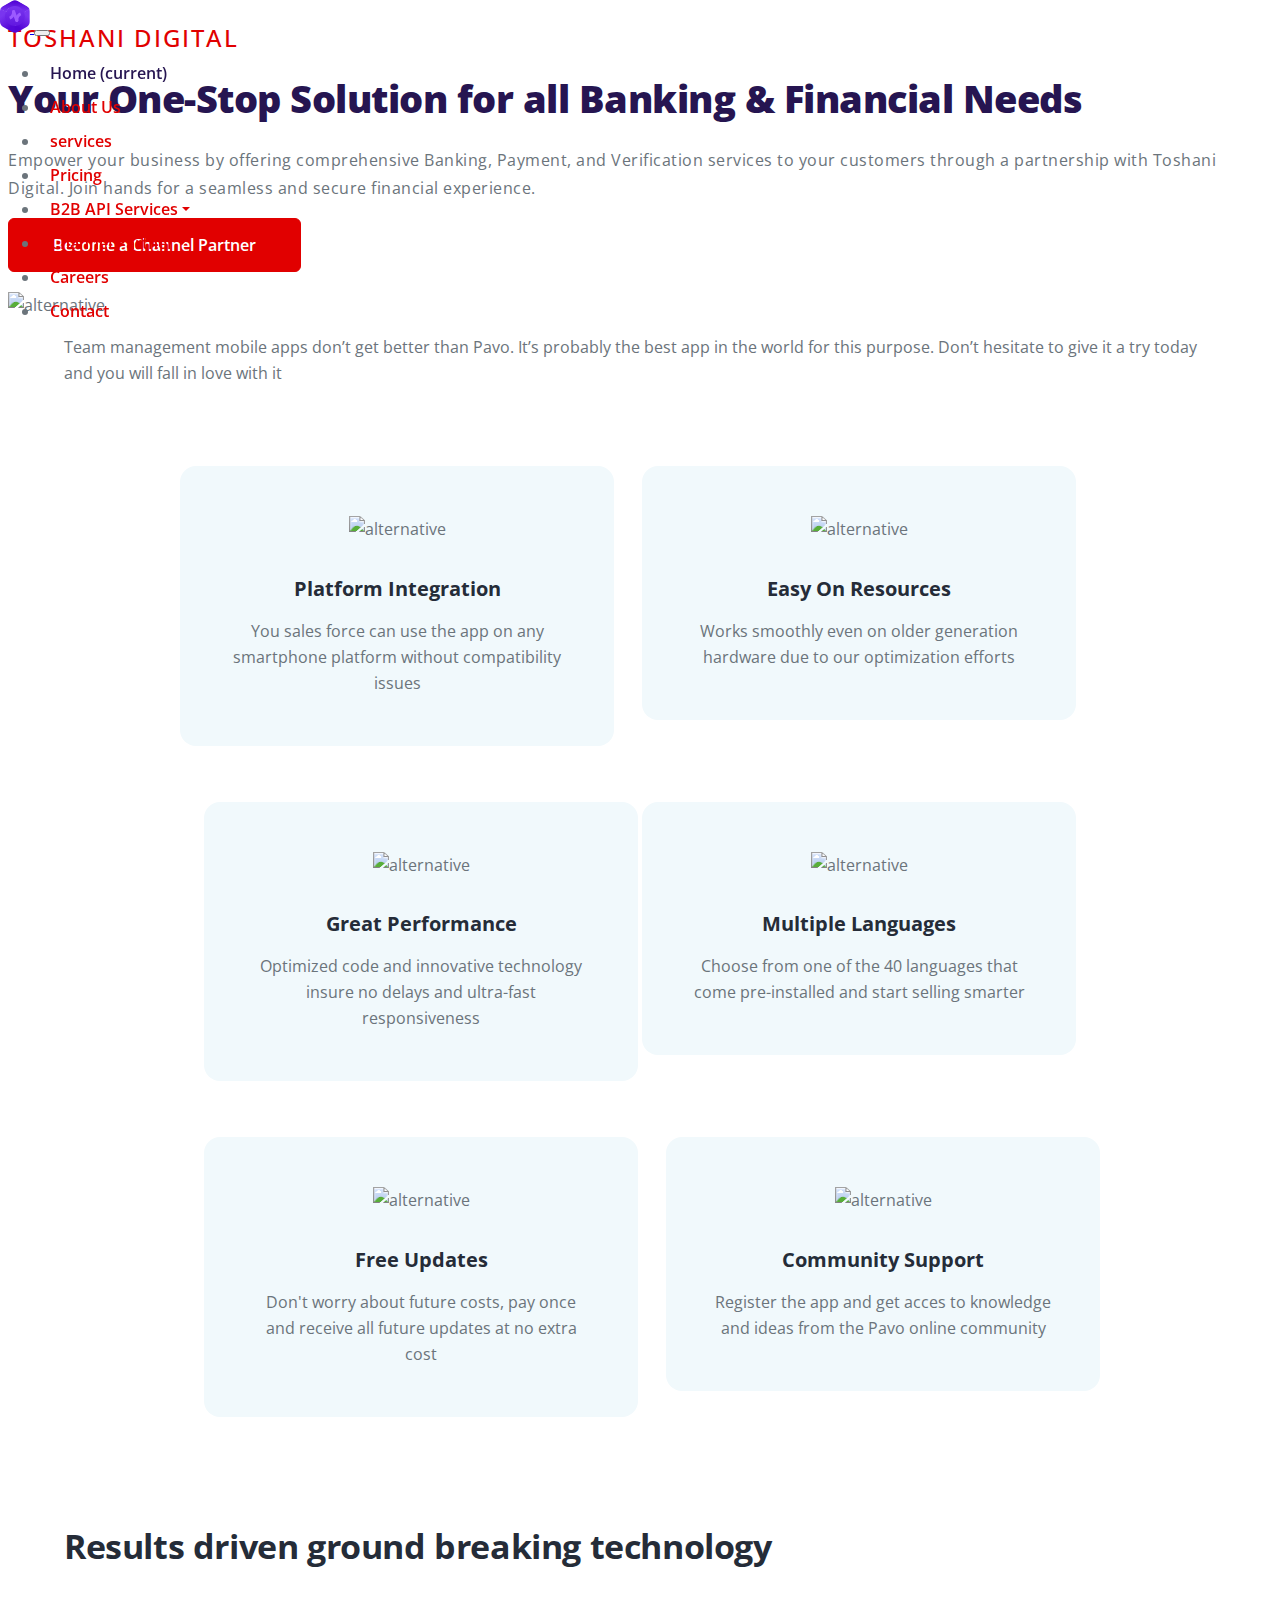
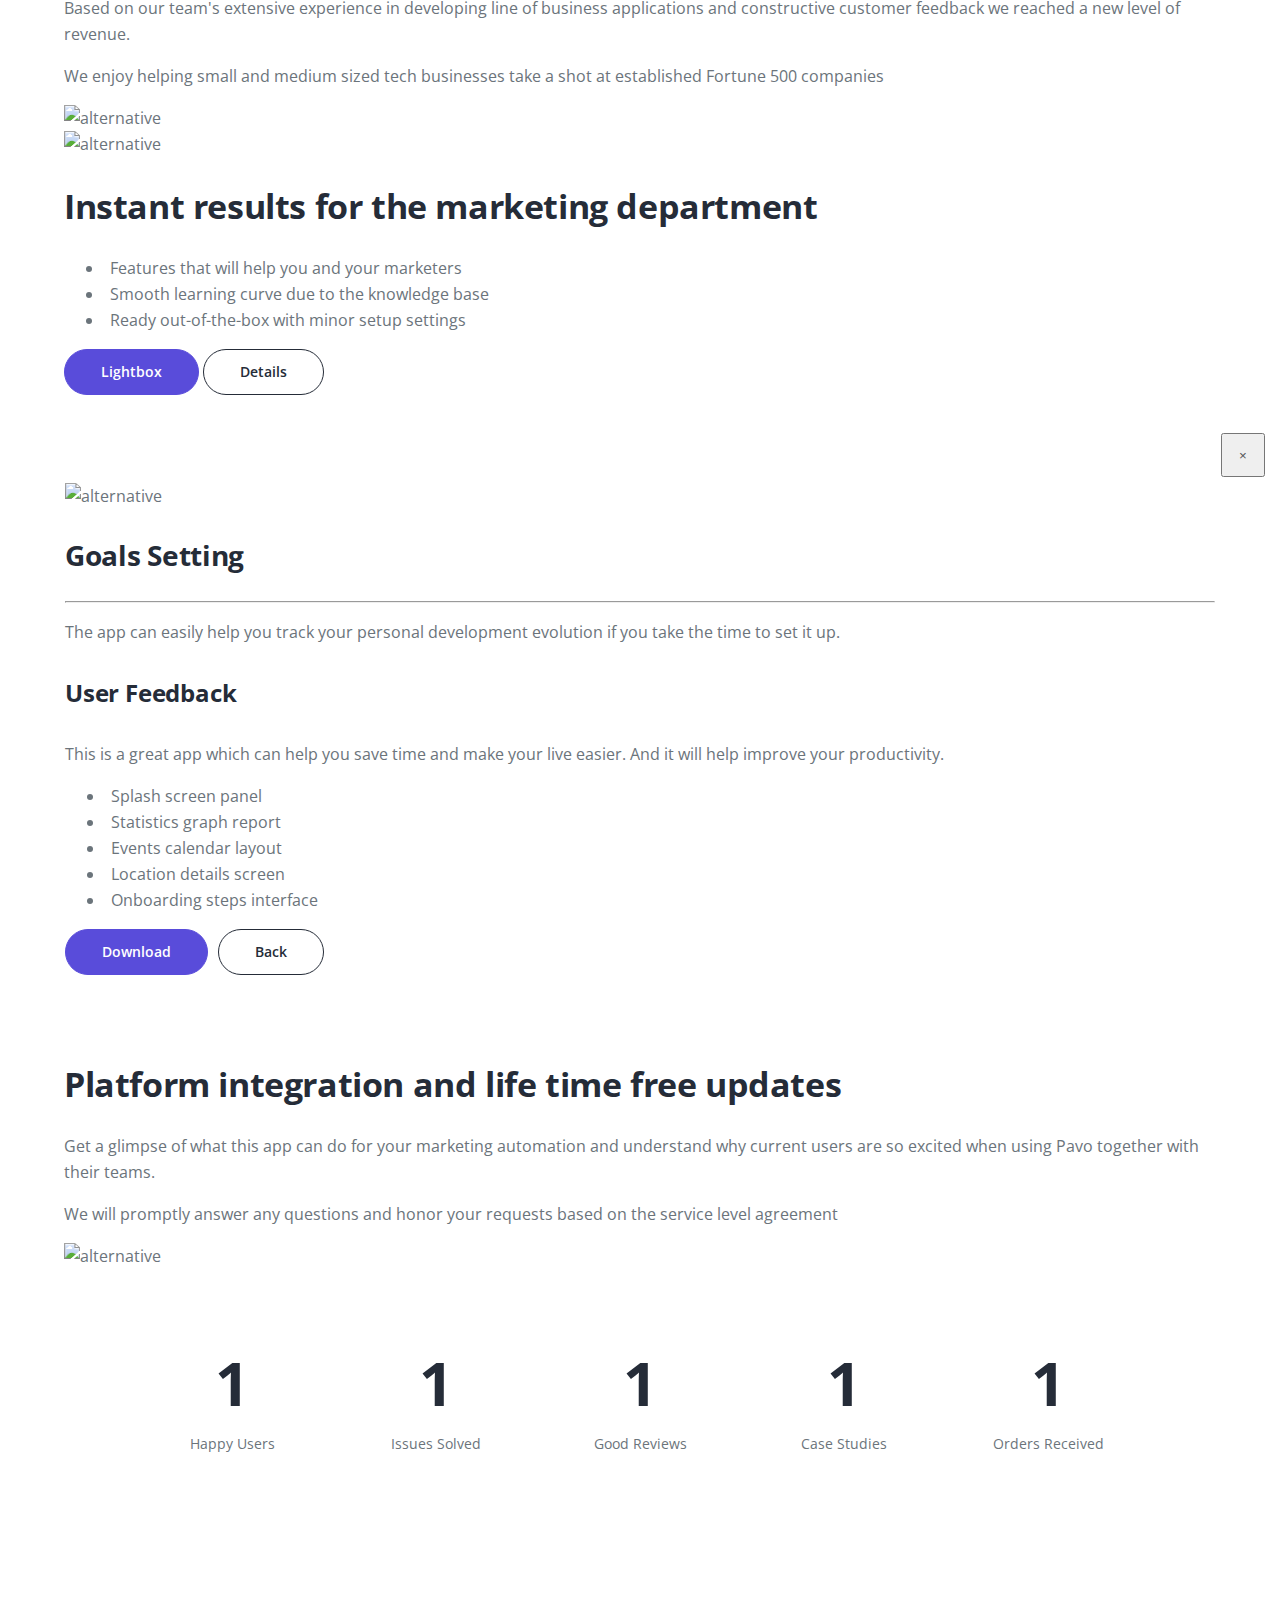
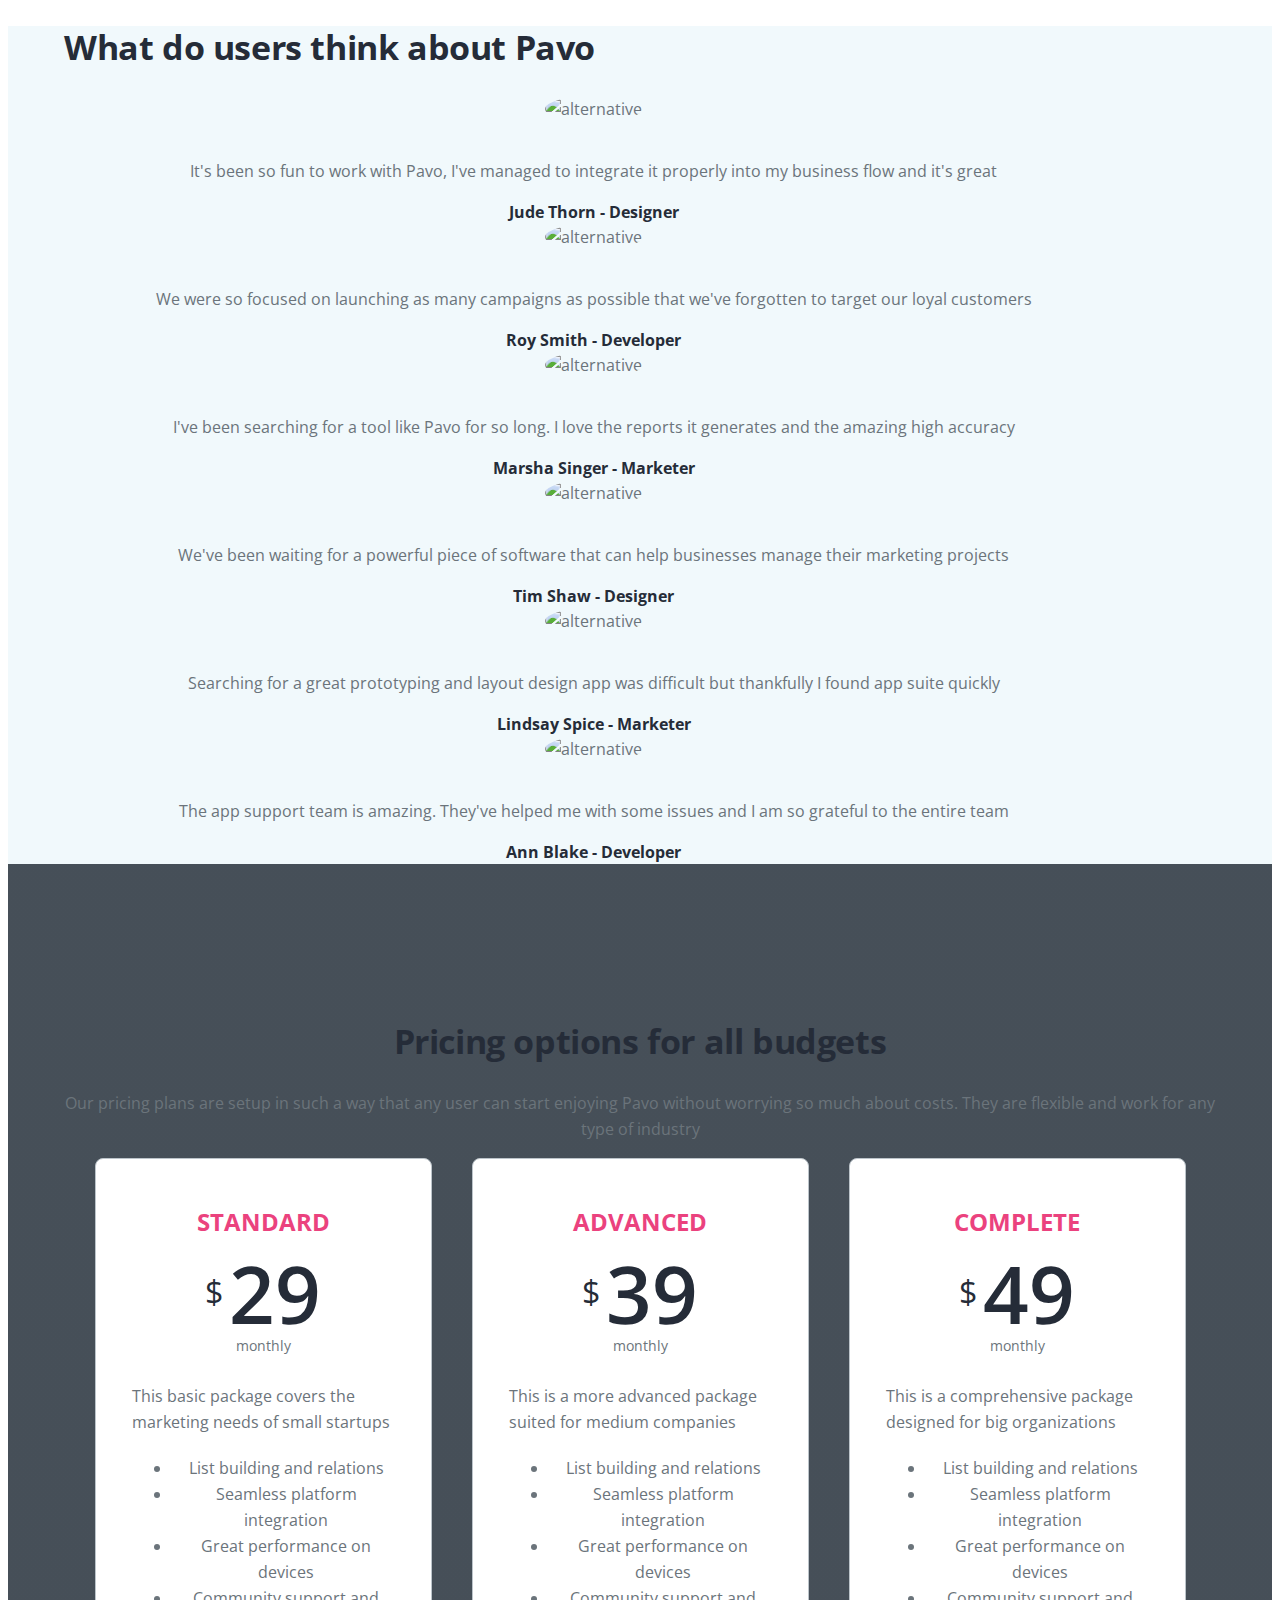
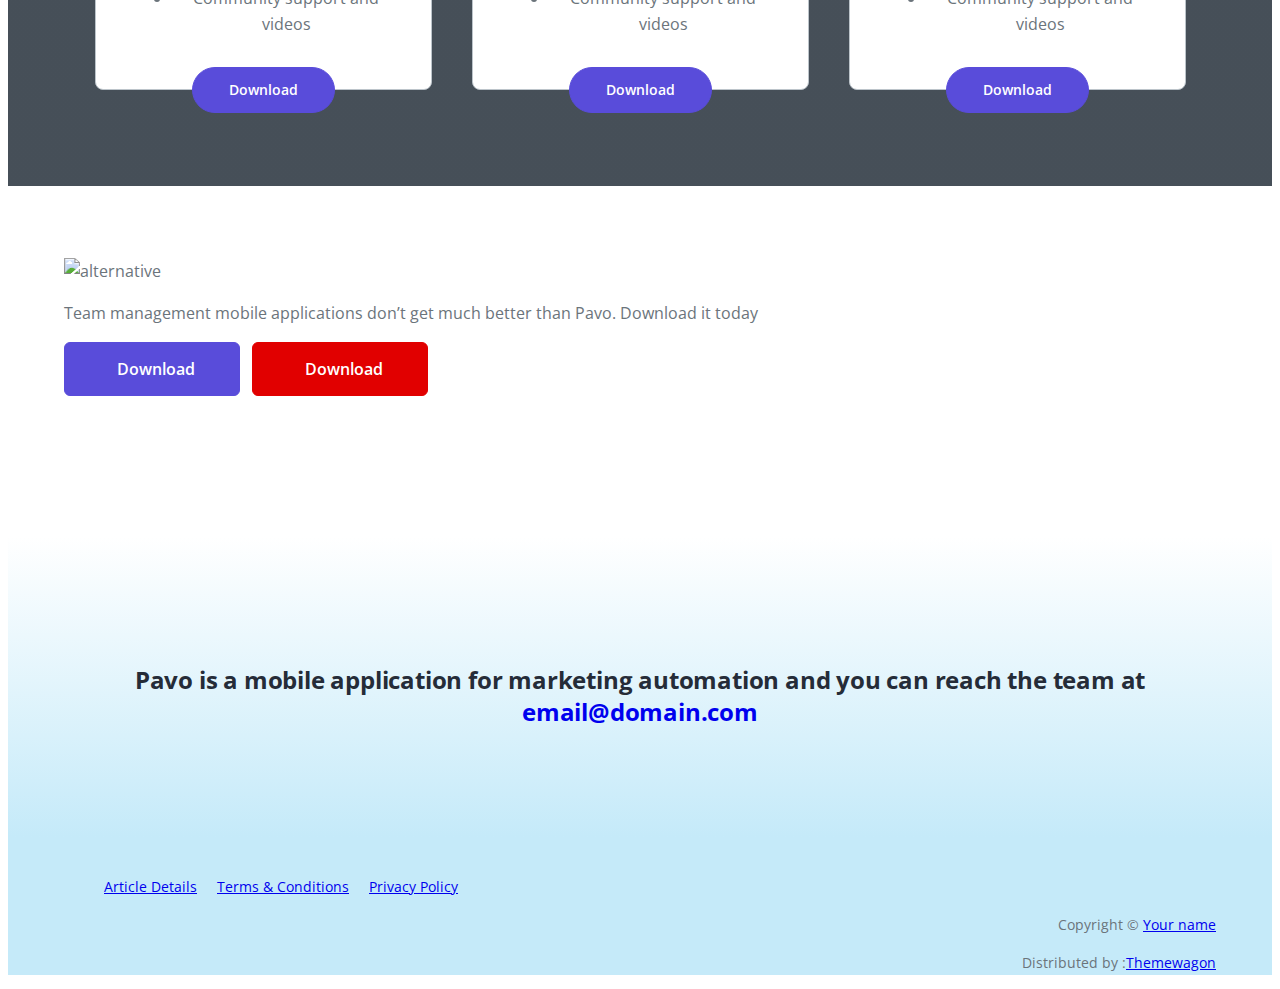
==== apply-for-toshani-channel-partner/index.html @ 60599a29 "fix : fix the header" ====
<!DOCTYPE html>
<html lang="en">
    <head>
        <meta charset="utf-8" />
        <meta name="viewport" content="width=device-width, initial-scale=1, shrink-to-fit=no" />
        <!-- SEO Meta Tags -->
        <meta name="description" content="Pavo is a mobile app Tailwind CSS HTML template created to help you present benefits, features and information about mobile apps in order to convince visitors to download them" />
        <meta name="author" content="Your name" />
        <!-- OG Meta Tags to improve the way the post looks when you share the page on Facebook, Twitter, LinkedIn -->
        <meta property="og:site_name" content="" /> <!-- website name -->
        <meta property="og:site" content="" /> <!-- website link -->
        <meta property="og:title" content="" /> <!-- title shown in the actual shared post -->
        <meta property="og:description" content="" /> <!-- description shown in the actual shared post -->
        <meta property="og:image" content="" /> <!-- image link, make sure it's jpg -->
        <meta property="og:url" content="" /> <!-- where do you want your post to link to -->
        <meta name="twitter:card" content="summary_large_image" /> <!-- to have large image post format in Twitter -->

        <!-- Webpage Title -->
        <title>Pavo Webpage Title</title>

        <!-- Styles -->
        <link rel="preconnect" href="https://fonts.gstatic.com" />
        <link href="https://fonts.googleapis.com/css2?family=Open+Sans:ital,wght@0,400;0,600;0,700;1,400&display=swap" rel="stylesheet" />
        <link href="../css/fontawesome-all.css" rel="stylesheet" />
        <link href="https://unpkg.com/tailwindcss@^2/dist/tailwind.min.css" rel="stylesheet" />
        
        <link href="../css/swiper.css" rel="stylesheet" />
        <link href="../css/magnific-popup.css" rel="stylesheet" />
        <link href="../css/styles.css" rel="stylesheet" />

        <!-- Favicon  -->
        <link rel="icon" href="images/favicon.png" />
    </head>
    <body data-spy="scroll" data-target=".fixed-top">

        <!-- Navigation -->
        <nav class=" fixed-top">
            <div class="sm:px-4 lg:px-8 py-5 flex flex-wrap bg-white items-center justify-between lg:flex-nowrap shadow-lg">
                <!-- Text Logo - Use this if you don't have a graphic logo -->
                <!-- <a class="text-gray-800 font-semibold text-3xl leading-4 no-underline page-scroll" href="index.html">Pavo</a> -->
                <!-- Image Logo -->
                <a class="inline-block mr-4 py-0.5 text-xl whitespace-nowrap hover:no-underline focus:no-underline" href="index.html">
                    <img src="../images/logo.svg" alt="alternative" class="h-8" />
                </a>

                <button class="background-transparent border border-solid p-1 border-red-700 rounded text-xl leading-none hover:no-underline focus:no-underline lg:hidden lg:text-gray-500" type="button" data-toggle="offcanvas">
                    <span class="navbar-toggler-icon inline-block w-8 h-8 align-middle"></span>
                </button>

                <div class="navbar-collapse offcanvas-collapse lg:flex lg:flex-grow lg:items-center" id="navbarsExampleDefault">
                    <ul class="pl-0 mt-3 mb-2 ml-auto flex text-sm flex-col list-none lg:mt-0 lg:mb-0 lg:flex-row">
                        <li>
                            <a class="nav-link page-scroll active" href="../index.html">Home <span class="sr-only">(current)</span></a>
                        </li>
                        <li>
                            <a class="nav-link page-scroll" href="#features">About Us</a>
                        </li>
                        <li>
                            <a class="nav-link page-scroll" href="#details">services</a>
                        </li>
                        <li>
                            <a class="nav-link page-scroll" href="#pricing">Pricing</a>
                        </li>
                        <li class="dropdown">
                            <a class="nav-link dropdown-toggle" href="#" id="dropdown01" data-toggle="dropdown" aria-haspopup="true" aria-expanded="false">B2B API Services</a>
                            <div class="dropdown-menu" aria-labelledby="dropdown01">
                                <a class="dropdown-item page-scroll" href="article.html">Article Details</a>
                                <div class="dropdown-divider"></div>
                                <a class="dropdown-item page-scroll" href="terms.html">Terms Conditions</a>
                                <div class="dropdown-divider"></div>
                                <a class="dropdown-item page-scroll" href="privacy.html">Privacy Policy</a>
                            </div>
                        </li>
                        <li class="dropdown">
                            <a class="nav-link dropdown-toggle" href="#" id="dropdown01" data-toggle="dropdown" aria-haspopup="true" aria-expanded="false">Channel Partner</a>
                            <div class="dropdown-menu" aria-labelledby="dropdown01">
                                <a class="dropdown-item page-scroll" href="article.html">Article Details</a>
                                <div class="dropdown-divider"></div>
                                <a class="dropdown-item page-scroll" href="terms.html">Terms Conditions</a>
                                <div class="dropdown-divider"></div>
                                <a class="dropdown-item page-scroll" href="privacy.html">Privacy Policy</a>
                            </div>
                        </li>
                        <li>
                            <a class="nav-link page-scroll" href="#download">Careers</a>
                        </li>
                        <li>
                            <a class="nav-link page-scroll" href="contact.html">Contact</a>
                        </li>
                    </ul>
                </div> <!-- end of navbar-collapse -->
            </div> <!-- end of container -->
        </nav> <!-- end of navbar -->
        <!-- end of navigation -->

        <!-- Header -->
        <header id="header" class=" py-28 text-center  lg:text-left  xl:pb-32">
            <div class="max-w-screen-xl mx-auto px-4 flex flex-col justify-center items-center sm:px-8 lg:grid lg:grid-cols-2 lg:gap-x-8">
                <div class="  xl:mr-12">
                    <p class="p-title">Toshani Digital</p>
                    <h1 class="h1-large mb-5">Your One-Stop Solution for all Banking & Financial Needs</h1>
                    <p class="p-large mb-8">Empower your business by offering comprehensive Banking, Payment, and Verification services to your customers through a partnership with Toshani Digital. Join hands for a seamless and secure financial experience.</p>
                    <a class="btn-solid-lg secondary" href="apply-for-toshani-channel-partner/index.html">Become a Channel Partner</a>
                </div>
                <div class="xl:text-right">
                    <img class="inline" src="images/hero.jpg" alt="alternative" />
                </div>
            </div> <!-- end of container -->
        </header> <!-- end of header -->
        <!-- end of header -->


        <!-- Introduction -->
        <div class="pt-4 pb-14 text-center">
            <div class="container px-4 sm:px-8 xl:px-4">
                <p class="mb-4 text-gray-800 text-3xl leading-10 lg:max-w-5xl lg:mx-auto"> Team management mobile apps don’t get better than Pavo. It’s probably the best app in the world for this purpose. Don’t hesitate to give it a try today and you will fall in love with it</p>
            </div> <!-- end of container -->
        </div>
        <!-- end of introduction -->


        <!-- Features -->
        <div id="features" class="cards-1">
            <div class="container px-4 sm:px-8 xl:px-4">

                <!-- Card -->
                <div class="card">
                    <div class="card-image">
                        <img src="images/features-icon-1.svg" alt="alternative" />
                    </div>
                    <div class="card-body">
                        <h5 class="card-title">Platform Integration</h5>
                        <p class="mb-4">You sales force can use the app on any smartphone platform without compatibility issues</p>
                    </div>
                </div>
                <!-- end of card -->

                <!-- Card -->
                <div class="card">
                    <div class="card-image">
                        <img src="images/features-icon-2.svg" alt="alternative" />
                    </div>
                    <div class="card-body">
                        <h5 class="card-title">Easy On Resources</h5>
                        <p class="mb-4">Works smoothly even on older generation hardware due to our optimization efforts</p>
                    </div>
                </div>
                <!-- end of card -->

                <!-- Card -->
                <div class="card">
                    <div class="card-image">
                        <img src="images/features-icon-3.svg" alt="alternative" />
                    </div>
                    <div class="card-body">
                        <h5 class="card-title">Great Performance</h5>
                        <p class="mb-4">Optimized code and innovative technology insure no delays and ultra-fast responsiveness</p>
                    </div>
                </div>
                <!-- end of card -->

                <!-- Card -->
                <div class="card">
                    <div class="card-image">
                        <img src="images/features-icon-4.svg" alt="alternative" />
                    </div>
                    <div class="card-body">
                        <h5 class="card-title">Multiple Languages</h5>
                        <p class="mb-4">Choose from one of the 40 languages that come pre-installed and start selling smarter</p>
                    </div>
                </div>
                <!-- end of card -->

                <!-- Card -->
                <div class="card">
                    <div class="card-image">
                        <img src="images/features-icon-5.svg" alt="alternative" />
                    </div>
                    <div class="card-body">
                        <h5 class="card-title">Free Updates</h5>
                        <p class="mb-4">Don't worry about future costs, pay once and receive all future updates at no extra cost</p>
                    </div>
                </div>
                <!-- end of card -->

                <!-- Card -->
                <div class="card">
                    <div class="card-image">
                        <img src="images/features-icon-6.svg" alt="alternative" />
                    </div>
                    <div class="card-body">
                        <h5 class="card-title">Community Support</h5>
                        <p class="mb-4">Register the app and get acces to knowledge and ideas from the Pavo online community</p>
                    </div>
                </div>
                <!-- end of card -->

            </div> <!-- end of container -->
        </div> <!-- end of cards-1 -->
        <!-- end of features -->


        <!-- Details 1 -->
        <div id="details" class="pt-12 pb-16 lg:pt-16">
            <div class="container px-4 sm:px-8 lg:grid lg:grid-cols-12 lg:gap-x-12">
                <div class="lg:col-span-5">
                    <div class="mb-16 lg:mb-0 xl:mt-16">
                        <h2 class="mb-6">Results driven ground breaking technology</h2>
                        <p class="mb-4">Based on our team's extensive experience in developing line of business applications and constructive customer feedback we reached a new level of revenue.</p>
                        <p class="mb-4">We enjoy helping small and medium sized tech businesses take a shot at established Fortune 500 companies</p>
                    </div>
                </div> <!-- end of col -->
                <div class="lg:col-span-7">
                    <div class="xl:ml-14">
                        <img class="inline" src="images/details-1.jpg" alt="alternative" />
                    </div>
                </div> <!-- end of col -->
            </div> <!-- end of container -->
        </div>
        <!-- end of details 1 -->


        <!-- Details 2 -->
        <div class="py-24">
            <div class="container px-4 sm:px-8 lg:grid lg:grid-cols-12 lg:gap-x-12">
                <div class="lg:col-span-7">
                    <div class="mb-12 lg:mb-0 xl:mr-14">
                        <img class="inline" src="images/details-2.jpg" alt="alternative" />
                    </div>
                </div> <!-- end of col -->
                <div class="lg:col-span-5">
                    <div class="xl:mt-12">
                        <h2 class="mb-6">Instant results for the marketing department</h2>
                        <ul class="list mb-7 space-y-2">
                            <li class="flex">
                                <i class="fas fa-chevron-right"></i>
                                <div>Features that will help you and your marketers</div>
                            </li>
                            <li class="flex">
                                <i class="fas fa-chevron-right"></i>
                                <div>Smooth learning curve due to the knowledge base</div>
                            </li>
                            <li class="flex">
                                <i class="fas fa-chevron-right"></i>
                                <div>Ready out-of-the-box with minor setup settings</div>
                            </li>
                        </ul>
                        <a class="btn-solid-reg popup-with-move-anim mr-1.5" href="#details-lightbox">Lightbox</a>
                        <a class="btn-outline-reg" href="article.html">Details</a>
                    </div>
                </div> <!-- end of col -->
            </div> <!-- end of container -->
        </div>
        <!-- end of details 2 -->


        <!-- Details Lightbox -->
        <!-- Lightbox -->
        <div id="details-lightbox" class="lightbox-basic zoom-anim-dialog mfp-hide">
            <div class="lg:grid lg:grid-cols-12 lg:gap-x-8">
                <button title="Close (Esc)" type="button" class="mfp-close x-button">×</button>
                <div class="lg:col-span-8">
                    <div class="mb-12 text-center lg:mb-0 lg:text-left xl:mr-6">
                        <img class="inline rounded-lg" src="images/details-lightbox.jpg" alt="alternative" />
                    </div>
                </div> <!-- end of col -->
                <div class="lg:col-span-4">
                    <h3 class="mb-2">Goals Setting</h3>
                    <hr class="w-11 h-0.5 mt-0.5 mb-4 ml-0 border-none bg-indigo-600" />
                    <p>The app can easily help you track your personal development evolution if you take the time to set it up.</p>
                    <h4 class="mt-7 mb-2.5">User Feedback</h4>
                    <p class="mb-4">This is a great app which can help you save time and make your live easier. And it will help improve your productivity.</p>
                    <ul class="list mb-6 space-y-2">
                        <li class="flex">
                            <i class="fas fa-chevron-right"></i>
                            <div>Splash screen panel</div>
                        </li>
                        <li class="flex">
                            <i class="fas fa-chevron-right"></i>
                            <div>Statistics graph report</div>
                        </li>
                        <li class="flex">
                            <i class="fas fa-chevron-right"></i>
                            <div>Events calendar layout</div>
                        </li>
                        <li class="flex">
                            <i class="fas fa-chevron-right"></i>
                            <div>Location details screen</div>
                        </li>
                        <li class="flex">
                            <i class="fas fa-chevron-right"></i>
                            <div>Onboarding steps interface</div>
                        </li>
                    </ul>
                    <a class="btn-solid-reg mfp-close page-scroll" href="#download">Download</a>
                    <button class="btn-outline-reg mfp-close as-button" type="button">Back</button>
                </div> <!-- end of col -->
            </div> <!-- end of row -->
        </div> <!-- end of lightbox-basic -->
        <!-- end of lightbox -->
        <!-- end of details lightbox -->


        <!-- Details 3 -->
        <div class="pt-16 pb-12">
            <div class="container px-4 sm:px-8 lg:grid lg:grid-cols-12 lg:gap-x-12">
                <div class="lg:col-span-5">
                    <div class="mb-16 lg:mb-0 xl:mt-16">
                        <h2 class="mb-6">Platform integration and life time free updates</h2>
                        <p class="mb-4">Get a glimpse of what this app can do for your marketing automation and understand why current users are so excited when using Pavo
                            together with their teams.</p>
                        <p class="mb-4">We will promptly answer any questions and honor your requests based on the service level agreement</p>
                    </div>
                </div> <!-- end of col -->
                <div class="lg:col-span-7">
                    <div class="ml-14">
                        <img class="inline" src="images/details-3.jpg" alt="alternative" />
                    </div>
                </div> <!-- end of col -->
            </div> <!-- end of container -->
        </div>
        <!-- end of details 3 -->


        <!-- Statistics -->
        <div class="counter">
            <div class="container px-4 sm:px-8">
                
                <!-- Counter -->
                <div id="counter">
                    <div class="cell">
                        <div class="counter-value number-count" data-count="231">1</div>
                        <p class="counter-info">Happy Users</p>
                    </div>
                    <div class="cell">
                        <div class="counter-value number-count" data-count="385">1</div>
                        <p class="counter-info">Issues Solved</p>
                    </div>
                    <div class="cell">
                        <div class="counter-value number-count" data-count="159">1</div>
                        <p class="counter-info">Good Reviews</p>
                    </div>
                    <div class="cell">
                        <div class="counter-value number-count" data-count="127">1</div>
                        <p class="counter-info">Case Studies</p>
                    </div>
                    <div class="cell">
                        <div class="counter-value number-count" data-count="211">1</div>
                        <p class="counter-info">Orders Received</p>
                    </div>
                </div>
                <!-- end of counter -->

            </div> <!-- end of container -->
        </div> <!-- end of counter -->
        <!-- end of statistics -->


        <!-- Testimonials -->
        <div class="slider-1 py-32 bg-gray">
            <div class="container px-4 sm:px-8">
                <h2 class="mb-12 text-center lg:max-w-xl lg:mx-auto">What do users think about Pavo</h2>

                <!-- Card Slider -->
                <div class="slider-container">
                    <div class="swiper-container card-slider">
                        <div class="swiper-wrapper">
                            
                            <!-- Slide -->
                            <div class="swiper-slide">
                                <div class="card">
                                    <img class="card-image" src="images/testimonial-1.jpg" alt="alternative" />
                                    <div class="card-body">
                                        <p class="italic mb-3">It's been so fun to work with Pavo, I've managed to integrate it properly into my business flow and it's great</p>
                                        <p class="testimonial-author">Jude Thorn - Designer</p>
                                    </div>
                                </div>
                            </div> <!-- end of swiper-slide -->
                            <!-- end of slide -->

                            <!-- Slide -->
                            <div class="swiper-slide">
                                <div class="card">
                                    <img class="card-image" src="images/testimonial-2.jpg" alt="alternative" />
                                    <div class="card-body">
                                        <p class="italic mb-3">We were so focused on launching as many campaigns as possible that we've forgotten to target our loyal customers</p>
                                        <p class="testimonial-author">Roy Smith - Developer</p>
                                    </div>
                                </div>
                            </div> <!-- end of swiper-slide -->
                            <!-- end of slide -->

                            <!-- Slide -->
                            <div class="swiper-slide">
                                <div class="card">
                                    <img class="card-image" src="images/testimonial-3.jpg" alt="alternative" />
                                    <div class="card-body">
                                        <p class="italic mb-3">I've been searching for a tool like Pavo for so long. I love the reports it generates and the amazing high accuracy</p>
                                        <p class="testimonial-author">Marsha Singer - Marketer</p>
                                    </div>
                                </div>
                            </div> <!-- end of swiper-slide -->
                            <!-- end of slide -->

                            <!-- Slide -->
                            <div class="swiper-slide">
                                <div class="card">
                                    <img class="card-image" src="images/testimonial-4.jpg" alt="alternative" />
                                    <div class="card-body">
                                        <p class="italic mb-3">We've been waiting for a powerful piece of software that can help businesses manage their marketing projects</p>
                                        <p class="testimonial-author">Tim Shaw - Designer</p>
                                    </div>
                                </div>
                            </div> <!-- end of swiper-slide -->
                            <!-- end of slide -->

                            <!-- Slide -->
                            <div class="swiper-slide">
                                <div class="card">
                                    <img class="card-image" src="images/testimonial-5.jpg" alt="alternative" />
                                    <div class="card-body">
                                        <p class="italic mb-3">Searching for a great prototyping and layout design app was difficult but thankfully I found app suite quickly</p>
                                        <p class="testimonial-author">Lindsay Spice - Marketer</p>
                                    </div>
                                </div>
                            </div> <!-- end of swiper-slide -->
                            <!-- end of slide -->

                            <!-- Slide -->
                            <div class="swiper-slide">
                                <div class="card">
                                    <img class="card-image" src="images/testimonial-6.jpg" alt="alternative" />
                                    <div class="card-body">
                                        <p class="italic mb-3">The app support team is amazing. They've helped me with some issues and I am so grateful to the entire team</p>
                                        <p class="testimonial-author">Ann Blake - Developer</p>
                                    </div>
                                </div>
                            </div> <!-- end of swiper-slide -->
                            <!-- end of slide -->

                        </div> <!-- end of swiper-wrapper -->

                        <!-- Add Arrows -->
                        <div class="swiper-button-next"></div>
                        <div class="swiper-button-prev"></div>
                        <!-- end of add arrows -->

                    </div> <!-- end of swiper-container -->
                </div> <!-- end of slider-container -->
                <!-- end of card slider -->

            </div> <!-- end of container -->
        </div> <!-- end of slider-1 -->
        <!-- end of testimonials -->


        <!-- Pricing -->
        <div id="pricing" class="cards-2">
            <div class="absolute bottom-0 h-40 w-full bg-white"></div>
            <div class="container px-4 pb-px sm:px-8">
                <h2 class="mb-2.5 text-white lg:max-w-xl lg:mx-auto">Pricing options for all budgets</h2>
                <p class="mb-16 text-white lg:max-w-3xl lg:mx-auto"> Our pricing plans are setup in such a way that any user can start enjoying Pavo without worrying so much about costs. They are flexible and work for any type of industry </p>

                <!-- Card-->
                <div class="card">
                    <div class="card-body">
                        <div class="card-title">STANDARD</div>
                        <div class="price"><span class="currency">$</span><span class="value">29</span></div>
                        <div class="frequency">monthly</div>
                        <p>This basic package covers the marketing needs of small startups</p>
                        <ul class="list mb-7 space-y-2 text-left">
                            <li class="flex">
                                <i class="fas fa-chevron-right"></i>
                                <div>List building and relations</div>
                            </li>
                            <li class="flex">
                                <i class="fas fa-chevron-right"></i>
                                <div>Seamless platform integration</div>
                            </li>
                            <li class="flex">
                                <i class="fas fa-chevron-right"></i>
                                <div>Great performance on devices</div>
                            </li>
                            <li class="flex">
                                <i class="fas fa-chevron-right"></i>
                                <div>Community support and videos</div>
                            </li>
                        </ul>
                        <div class="button-wrapper">
                            <a class="btn-solid-reg page-scroll" href="#download">Download</a>
                        </div>
                    </div>
                </div> <!-- end of card -->
                <!-- end of card -->

                <!-- Card-->
                <div class="card">
                    <div class="card-body">
                        <div class="card-title">ADVANCED</div>
                        <div class="price"><span class="currency">$</span><span class="value">39</span></div>
                        <div class="frequency">monthly</div>
                        <p>This is a more advanced package suited for medium companies</p>
                        <ul class="list mb-7 space-y-2 text-left">
                            <li class="flex">
                                <i class="fas fa-chevron-right"></i>
                                <div>List building and relations</div>
                            </li>
                            <li class="flex">
                                <i class="fas fa-chevron-right"></i>
                                <div>Seamless platform integration</div>
                            </li>
                            <li class="flex">
                                <i class="fas fa-chevron-right"></i>
                                <div>Great performance on devices</div>
                            </li>
                            <li class="flex">
                                <i class="fas fa-chevron-right"></i>
                                <div>Community support and videos</div>
                            </li>
                        </ul>
                        <div class="button-wrapper">
                            <a class="btn-solid-reg page-scroll" href="#download">Download</a>
                        </div>
                    </div>
                </div> <!-- end of card -->
                <!-- end of card -->

                <!-- Card-->
                <div class="card">
                    <div class="card-body">
                        <div class="card-title">COMPLETE</div>
                        <div class="price"><span class="currency">$</span><span class="value">49</span></div>
                        <div class="frequency">monthly</div>
                        <p>This is a comprehensive package designed for big organizations</p>
                        <ul class="list mb-7 text-left space-y-2">
                            <li class="flex">
                                <i class="fas fa-chevron-right"></i>
                                <div>List building and relations</div>
                            </li>
                            <li class="flex">
                                <i class="fas fa-chevron-right"></i>
                                <div>Seamless platform integration</div>
                            </li>
                            <li class="flex">
                                <i class="fas fa-chevron-right"></i>
                                <div>Great performance on devices</div>
                            </li>
                            <li class="flex">
                                <i class="fas fa-chevron-right"></i>
                                <div>Community support and videos</div>
                            </li>
                        </ul>
                        <div class="button-wrapper">
                            <a class="btn-solid-reg page-scroll" href="#download">Download</a>
                        </div>
                    </div>
                </div> <!-- end of card -->
                <!-- end of card -->

            </div> <!-- end of container -->
        </div> <!-- end of cards-2 -->
        <!-- end of pricing -->


        <!-- Conclusion -->
        <div id="download" class="basic-5">
            <div class="container px-4 sm:px-8 lg:grid lg:grid-cols-2">
                <div class="mb-16 lg:mb-0">
                    <img src="images/conclusion-smartphone.png" alt="alternative" />
                </div>
                <div class="lg:mt-24 xl:mt-44 xl:ml-12">
                    <p class="mb-9 text-gray-800 text-3xl leading-10">Team management mobile applications don’t get much better than Pavo. Download it today</p>
                    <a class="btn-solid-lg" href="#your-link"><i class="fab fa-apple"></i>Download</a>
                    <a class="btn-solid-lg secondary" href="#your-link"><i class="fab fa-google-play"></i>Download</a>
                </div>
            </div> <!-- end of container -->
        </div> <!-- end of basic-5 -->
        <!-- end of conclusion -->


        <!-- Footer -->
        <div class="footer">
            <div class="container px-4 sm:px-8">
                <h4 class="mb-8 lg:max-w-3xl lg:mx-auto">Pavo is a mobile application for marketing automation and you can reach the team at <a class="text-indigo-600 hover:text-gray-500" href="mailto:email@domain.com">email@domain.com</a></h4>
                <div class="social-container">
                    <span class="fa-stack">
                        <a href="#your-link">
                            <i class="fas fa-circle fa-stack-2x"></i>
                            <i class="fab fa-facebook-f fa-stack-1x"></i>
                        </a>
                    </span>
                    <span class="fa-stack">
                        <a href="#your-link">
                            <i class="fas fa-circle fa-stack-2x"></i>
                            <i class="fab fa-twitter fa-stack-1x"></i>
                        </a>
                    </span>
                    <span class="fa-stack">
                        <a href="#your-link">
                            <i class="fas fa-circle fa-stack-2x"></i>
                            <i class="fab fa-pinterest-p fa-stack-1x"></i>
                        </a>
                    </span>
                    <span class="fa-stack">
                        <a href="#your-link">
                            <i class="fas fa-circle fa-stack-2x"></i>
                            <i class="fab fa-instagram fa-stack-1x"></i>
                        </a>
                    </span>
                    <span class="fa-stack">
                        <a href="#your-link">
                            <i class="fas fa-circle fa-stack-2x"></i>
                            <i class="fab fa-youtube fa-stack-1x"></i>
                        </a>
                    </span>
                </div> <!-- end of social-container -->
            </div> <!-- end of container -->
        </div> <!-- end of footer -->
        <!-- end of footer -->


        <!-- Copyright -->
        <div class="copyright">
            <div class="container px-4 sm:px-8 lg:grid lg:grid-cols-3">
                <ul class="mb-4 list-unstyled p-small">
                    <li class="mb-2"><a href="article.html">Article Details</a></li>
                    <li class="mb-2"><a href="terms.html">Terms & Conditions</a></li>
                    <li class="mb-2"><a href="privacy.html">Privacy Policy</a></li>
                </ul>
                <p class="pb-2 p-small statement">Copyright © <a href="#your-link" class="no-underline">Your name</a></p>

                <p class="pb-2 p-small statement">Distributed by :<a href="https://themewagon.com/" class="no-underline">Themewagon</a></p>
            </div> 

        <!-- end of container -->
        </div> <!-- end of copyright -->
        <!-- end of copyright -->


        <!-- Scripts -->
        <script src="../js/jquery.min.js"></script> <!-- jQuery for JavaScript plugins -->
        <script src="../js/jquery.easing.min.js"></script> <!-- jQuery Easing for smooth scrolling between anchors -->
        <script src="../js/swiper.min.js"></script> <!-- Swiper for image and text sliders -->
        <script src="../js/jquery.magnific-popup.js"></script> <!-- Magnific Popup for lightboxes -->
        <script src="../js/scripts.js"></script> <!-- Custom scripts -->
    </body>
</html>
---- css/styles.css ----
/* Description: Master CSS file */

/*****************************************
Table Of Contents:
- General Styles
- Navigation
- Header
- Features
- Details Lightbox
- Statistics
- Testimonials
- Pricing
- Conclusion
- Footer
- Copyright
- Back To Top Button
- Media Queries
******************************************/

/*****************************************
Colors:
- Backgrounds - light gray #f1f9fc
- Buttons, icons - purple #594cda
- Buttons, icons - red #eb427e
- Headings text - black #252c38
- Body text - dark gray #6b747b
******************************************/

/**************************/
/*     General Styles     */
/**************************/

body,
p {
    color: #6b747b;
    font: 400 1rem/1.625rem "Open Sans", sans-serif;
}

h1 {
    color: #252c38;
    font-weight: 700;
    font-size: 2.5rem;
    line-height: 3.125rem;
    letter-spacing: -0.5px;
}

h2 {
    color: #252c38;
    font-weight: 700;
    font-size: 2.125rem;
    line-height: 2.625rem;
    letter-spacing: -0.4px;
}

h3 {
    color: #252c38;
    font-weight: 700;
    font-size: 1.75rem;
    line-height: 2.25rem;
    letter-spacing: -0.3px;
}

h4 {
    color: #252c38;
    font-weight: 700;
    font-size: 1.5rem;
    line-height: 2rem;
    letter-spacing: -0.2px;
}

h5 {
    color: #252c38;
    font-weight: 700;
    font-size: 1.25rem;
    line-height: 1.625rem;
}

h6 {
    color: #252c38;
    font-weight: 700;
    font-size: 1rem;
    line-height: 1.375rem;
}

.h1-large {
    font-size: 2.5rem;
    line-height: 3.5rem;
    font-weight: 900;
    color: #261551;
}

.p-large {
    font-size: 1rem;
    line-height: 1.75rem;
    letter-spacing: 0.5px;
    
}
.p-title{
    font-size: 1.5rem;
    line-height: 1.75rem;
    margin-bottom: 8px;
    letter-spacing: 2px;
    color: #E10000;
    text-transform: uppercase;
    font-weight: 500;
}
.p-small {
    font-size: 0.875rem;
    line-height: 1.5rem;
}

.bg-gray {
    background-color: #f1f9fc;
}

.container {
    margin-left: auto;
    margin-right: auto;
}

.btn-solid-reg {
    display: inline-block;
    padding: 1.375rem 2.25rem 1.375rem 2.25rem;
    border: 1px solid #594cda;
    border-radius: 32px;
    background-color: #594cda;
    color: #ffffff;
    font-weight: 600;
    font-size: 0.875rem;
    line-height: 0;
    text-decoration: none;
    transition: all 0.2s;
}

.btn-solid-reg:hover {
    border: 1px solid #594cda;
    background-color: transparent;
    color: #594cda; /* needs to stay here because of the color property of a tag */
    text-decoration: none;
}

.btn-solid-lg {
    display: inline-block;
    padding: 1.625rem 2.75rem 1.625rem 2.75rem;
    border: 1px solid #594cda;
    border-radius: 6px;
    background-color: #594cda;
    color: #ffffff;
    font-weight: 600;
    font-size: 1rem;
    line-height: 0;
    text-decoration: none;
    transition: all 0.2s;
    margin-right: 0.25rem;
    margin-bottom: 1.25rem;
    margin-left: 0.25rem;
}

.btn-solid-lg:hover {
    border: 1px solid #594cda;
    background-color: transparent;
    color: #594cda; /* needs to stay here because of the color property of a tag */
    text-decoration: none;
}

.btn-solid-lg .fab {
    margin-right: 0.5rem;
    font-size: 1.25rem;
    line-height: 0;
    vertical-align: top;
}

.btn-solid-lg .fab.fa-google-play {
    font-size: 1rem;
}

.btn-solid-lg.secondary {
    border: 1px solid #E10000;
    background-color: #E10000;
}

.btn-solid-lg.secondary:hover {
    border: 1px solid #E10000;
    background: transparent;
    color: #E10000; /* needs to stay here because of the color property of a tag */
}

.btn-outline-reg {
    display: inline-block;
    padding: 1.375rem 2.25rem 1.375rem 2.25rem;
    border: 1px solid #252c38;
    border-radius: 32px;
    background-color: transparent;
    color: #252c38;
    font-weight: 600;
    font-size: 0.875rem;
    line-height: 0;
    text-decoration: none;
    transition: all 0.2s;
}

.btn-outline-reg:hover {
    background-color: #252c38;
    color: #ffffff;
    text-decoration: none;
}

.btn-outline-lg {
    display: inline-block;
    padding: 1.625rem 2.75rem 1.625rem 2.75rem;
    border: 1px solid #252c38;
    border-radius: 32px;
    background-color: transparent;
    color: #252c38;
    font-weight: 600;
    font-size: 0.875rem;
    line-height: 0;
    text-decoration: none;
    transition: all 0.2s;
}

.btn-outline-lg:hover {
    background-color: #252c38;
    color: #ffffff;
    text-decoration: none;
}

.btn-outline-sm {
    display: inline-block;
    padding: 1rem 1.5rem 1rem 1.5rem;
    border: 1px solid #252c38;
    border-radius: 32px;
    background-color: transparent;
    color: #252c38;
    font-weight: 600;
    font-size: 0.875rem;
    line-height: 0;
    text-decoration: none;
    transition: all 0.2s;
}

.btn-outline-sm:hover {
    background-color: #252c38;
    color: #ffffff;
    text-decoration: none;
}

.list .fas {
    color: #594cda;
    font-size: 0.75rem;
    line-height: 1.625rem;
}

.list div {
    flex: 1 1 0%;
    margin-left: 0.375rem;
}

.form-group {
    position: relative;
    margin-bottom: 1.25rem;
}

.label-control {
    position: absolute;
    top: 0.875rem;
    left: 1.875rem;
    color: #7d838a;
    opacity: 1;
    font-size: 0.875rem;
    line-height: 1.5rem;
    cursor: text;
    transition: all 0.2s ease;
}

.form-control-input:focus + .label-control,
.form-control-input.notEmpty + .label-control,
.form-control-textarea:focus + .label-control,
.form-control-textarea.notEmpty + .label-control {
    top: 0.125rem;
    color: #6b747b;
    opacity: 1;
    font-size: 0.75rem;
    font-weight: 700;
}

.form-control-input,
.form-control-select {
    display: block; /* needed for proper display of the label in Firefox, IE, Edge */
    width: 100%;
    padding-top: 1.125rem;
    padding-bottom: 0.125rem;
    padding-left: 1.8125rem;
    border: 1px solid #d0d5e2;
    border-radius: 25px;
    background-color: #ffffff;
    color: #6b747b;
    font-size: 0.875rem;
    line-height: 1.875rem;
    transition: all 0.2s;
    -webkit-appearance: none; /* removes inner shadow on form inputs on ios safari */
}

.form-control-select {
    padding-top: 0.5rem;
    padding-bottom: 0.5rem;
    height: 3.25rem;
    color: #7d838a;
}

select {
    /* you should keep these first rules in place to maintain cross-browser behavior */
    -webkit-appearance: none;
    -moz-appearance: none;
    -ms-appearance: none;
    -o-appearance: none;
    appearance: none;
    background-image: url("../images/down-arrow.png");
    background-position: 96% 50%;
    background-repeat: no-repeat;
    outline: none;
}

.form-control-textarea {
    display: block; /* used to eliminate a bottom gap difference between Chrome and IE/FF */
    width: 100%;
    height: 14rem; /* used instead of html rows to normalize height between Chrome and IE/FF */
    padding-top: 1.5rem;
    padding-left: 1.3125rem;
    border: 1px solid #d0d5e2;
    border-radius: 4px;
    background-color: #ffffff;
    color: #6b747b;
    font-size: 0.875rem;
    line-height: 1.5rem;
    transition: all 0.2s;
}

.form-control-input:focus,
.form-control-select:focus,
.form-control-textarea:focus {
    border: 1px solid #a1a1a1;
    outline: none; /* Removes blue border on focus */
}

.form-control-input:hover,
.form-control-select:hover,
.form-control-textarea:hover {
    border: 1px solid #a1a1a1;
}

.checkbox {
    font-size: 0.75rem;
    line-height: 1.25rem;
}

input[type="checkbox"] {
    vertical-align: -10%;
    margin-right: 0.5rem;
}

.form-control-submit-button {
    display: inline-block;
    width: 100%;
    height: 3.25rem;
    border: 1px solid #594cda;
    border-radius: 32px;
    background-color: #594cda;
    color: #252c38;
    font-weight: 600;
    font-size: 0.875rem;
    line-height: 0;
    cursor: pointer;
    transition: all 0.2s;
}

.form-control-submit-button:hover {
    border: 1px solid #252c38;
    background-color: transparent;
    color: #252c38;
}

/* Fade-move Animation For Details Lightbox - Magnific Popup */
/* at start */
.my-mfp-slide-bottom .zoom-anim-dialog {
    opacity: 0;
    transition: all 0.2s ease-out;
    -webkit-transform: translateY(-1.25rem) perspective(37.5rem) rotateX(10deg);
    -ms-transform: translateY(-1.25rem) perspective(37.5rem) rotateX(10deg);
    transform: translateY(-1.25rem) perspective(37.5rem) rotateX(10deg);
}

/* animate in */
.my-mfp-slide-bottom.mfp-ready .zoom-anim-dialog {
    opacity: 1;
    -webkit-transform: translateY(0) perspective(37.5rem) rotateX(0);
    -ms-transform: translateY(0) perspective(37.5rem) rotateX(0);
    transform: translateY(0) perspective(37.5rem) rotateX(0);
}

/* animate out */
.my-mfp-slide-bottom.mfp-removing .zoom-anim-dialog {
    opacity: 0;
    -webkit-transform: translateY(-0.625rem) perspective(37.5rem) rotateX(10deg);
    -ms-transform: translateY(-0.625rem) perspective(37.5rem) rotateX(10deg);
    transform: translateY(-0.625rem) perspective(37.5rem) rotateX(10deg);
}

/* dark overlay, start state */
.my-mfp-slide-bottom.mfp-bg {
    opacity: 0;
    transition: opacity 0.2s ease-out;
}

/* animate in */
.my-mfp-slide-bottom.mfp-ready.mfp-bg {
    opacity: 0.8;
}
/* animate out */
.my-mfp-slide-bottom.mfp-removing.mfp-bg {
    opacity: 0;
}
/* end of fade-move animation for details lightbox - magnific popup */

/**********************/
/*     Navigation     */
/**********************/

.navbar {
    position: relative;
    background-color: #f1f9fc;
    padding: 0.5rem 1rem;
    flex-flow: row wrap;
    justify-content: space-between;
    align-items: center;
    font-weight: 600;
    font-size: 0.875rem;
    line-height: 0.75rem;
    transition: all 0.2s ease;
}

.fixed-top {
    position: fixed;
    top: 0;
    right: 0;
    left: 0;
    z-index: 1030;
}

.navbar-toggler-icon {
    content: "";
    background-image: url("data:image/svg+xml,%3csvg xmlns='http://www.w3.org/2000/svg' width='30' height='30' viewBox='0 0 30 30'%3e%3cpath stroke='rgba%280, 0, 0, 0.5%29' stroke-linecap='round' stroke-miterlimit='10' stroke-width='2' d='M4 7h22M4 15h22M4 23h22'/%3e%3c/svg%3e");
    background-repeat: no-repeat;
    background-position: center center;
    background-size: 100% 100%;
}

.navbar-collapse {
    flex-basis: 100%;
}

.offcanvas-collapse {
    position: fixed;
    top: 3.25rem; /* adjusts the height between the top of the page and the offcanvas menu */
    bottom: 0;
    left: 100%;
    width: 100%;
    padding-right: 1rem;
    padding-left: 1rem;
    overflow-y: auto;
    visibility: hidden;
    background-color: #f1f9fc;
    transition: visibility 0.3s ease-in-out, -webkit-transform 0.3s ease-in-out;
    transition: transform 0.3s ease-in-out, visibility 0.3s ease-in-out;
    transition: transform 0.3s ease-in-out, visibility 0.3s ease-in-out, -webkit-transform 0.3s ease-in-out;
}

.offcanvas-collapse.open {
    visibility: visible;
    -webkit-transform: translateX(-100%);
    transform: translateX(-100%);
}

.nav-link {
    display: block;
    padding-top: 0.625rem;
    font-size: 1rem;
    font-weight: 600;
    -webkit-font-smoothing: antialiased;
    padding-bottom: 0.625rem;
    letter-spacing: normalize;
    /* color: #6b747b; */
    color: #E10000;
    text-decoration: none;
    line-height: 0.875rem;
    transition: all 0.2s ease;
}

.dropdown-toggle {
    white-space: nowrap;
}

.dropdown-toggle::after {
    display: inline-block;
    margin-left: 0.255em;
    vertical-align: 0.255em;
    content: "";
    border-top: 0.3em solid;
    border-right: 0.3em solid transparent;
    border-bottom: 0;
    border-left: 0.3em solid transparent;
}

.dropdown-toggle:empty::after {
    margin-left: 0;
}

.dropdown.show > a,
.nav-link:hover,
.nav-link.active {
    color: #261551;
    text-decoration: none;
}

.dropdown-menu {
    top: 100%;
    left: 0;
    z-index: 1000;
    display: none;
    min-width: 10rem;
    padding: 0.5rem 0;
    margin: 0.5rem 0;
    font-size: 1rem;
    color: #212529;
    list-style: none;
    background-color: #f1f9fc;
    background-clip: padding-box;
    border-radius: 0.25rem;
    animation: fadeDropdown 0.2s; /* required for the fade animation */
}

.burger{
    color : #f00 !important;
}

@keyframes fadeDropdown {
    0% {
        opacity: 0;
    }

    100% {
        opacity: 1;
    }
}

.dropdown-menu.show {
    display: block;
    top: 90%;
    left: auto;
}

.dropdown-item {
    display: block;
    width: 100%;
    padding: 0.5rem 1.5rem;
    clear: both;
    text-align: inherit;
    white-space: nowrap;
    background-color: transparent;
    color: #6b747b;
    font-weight: 600;
    font-size: 0.875rem;
    line-height: 0.875rem;
    text-decoration: none;
}

.dropdown-item:hover,
.dropdown-item:focus {
    text-decoration: none;
    background-color: #f1f9fc;
    color: #ff6e84;
}

.dropdown-divider {
    overflow: hidden;
    width: 100%;
    height: 1px;
    margin: 0.5rem auto 0.5rem auto;
    background-color: #d4dce2;
}
/* end of dropdown menu */

/*****************/
/*    Header     */
/*****************/
.header {
    background: linear-gradient(rgba(197, 234, 249, 1), rgba(255, 255, 255, 1));
}

/********************/
/*     Features     */
/********************/
.cards-1 {
    padding-top: 4rem;
    padding-bottom: 1.5rem;
    text-align: center;
}

.cards-1 .card {
    margin-bottom: 3.5rem;
    padding: 3.125rem 1rem 2.125rem 1rem;
    border: none;
    border-radius: 16px;
    background-color: #f1f9fc;
}

.cards-1 .card-image {
    margin-bottom: 1.5rem;
}

.cards-1 .card-image img {
    width: 70px;
    height: 70px;
    margin-right: auto;
    margin-left: auto;
}

.cards-1 .card-body {
    padding: 0;
}

.cards-1 .card-title {
    margin-bottom: 0.375rem;
}

/****************************/
/*     Details Lightbox     */
/****************************/
.lightbox-basic {
    position: relative;
    max-width: 1150px;
    margin: 2.5rem auto;
    padding: 3rem 1rem;
    background-color: #ffffff;
    text-align: left;
}

/* Action Button */
.lightbox-basic .btn-solid-reg.mfp-close {
    position: relative;
    width: auto;
    height: auto;
    color: #ffffff;
    opacity: 1;
    font-weight: 600;
    font-family: "Open Sans";
}

.lightbox-basic .btn-solid-reg.mfp-close:hover {
    color: #594cda;
}
/* end of action Button */

/* Back Button */
.lightbox-basic .btn-outline-reg.mfp-close.as-button {
    position: relative;
    display: inline-block;
    width: auto;
    height: auto;
    margin-left: 0.375rem;
    padding: 1.375rem 2.25rem 1.375rem 2.25rem;
    border: 1px solid #252c38;
    background-color: transparent;
    color: #252c38;
    opacity: 1;
    font-family: "Open Sans";
}

.lightbox-basic .btn-outline-reg.mfp-close.as-button:hover {
    background-color: #252c38;
    color: #ffffff;
}
/* end of back button */

/* Close X Button */
.lightbox-basic button.mfp-close.x-button {
    position: absolute;
    top: -2px;
    right: -2px;
    width: 44px;
    height: 44px;
    color: #555555;
}
/* end of close x button */

/**********************/
/*     Statistics     */
/**********************/
.counter {
    padding-top: 2rem;
    padding-bottom: 4.5rem;
    text-align: center;
}

.counter #counter {
    margin-bottom: 0.75rem;
}

.counter #counter .cell {
    display: inline-block;
    width: 120px;
    margin-right: 1.75rem;
    margin-bottom: 3.5rem;
    margin-left: 1.75rem;
    vertical-align: top;
}

.counter #counter .counter-value {
    color: #252c38;
    font-weight: 700;
    font-size: 3.25rem;
    line-height: 3.75rem;
    vertical-align: middle;
}

.counter #counter .counter-info {
    margin-bottom: 0;
    font-size: 0.875rem;
    vertical-align: middle;
}

/************************/
/*     Testimonials     */
/************************/

.slider-1 .slider-container {
    position: relative;
}

.slider-1 .swiper-container {
    position: static;
    width: 86%;
    text-align: center;
}

.slider-1 .swiper-button-prev:focus,
.slider-1 .swiper-button-next:focus {
    /* even if you can't see it chrome you can see it on mobile device */
    outline: none;
}

.slider-1 .swiper-button-prev {
    left: -14px;
    background-image: url("data:image/svg+xml;charset=utf-8,%3Csvg%20xmlns%3D'http%3A%2F%2Fwww.w3.org%2F2000%2Fsvg'%20viewBox%3D'0%200%2028%2044'%3E%3Cpath%20d%3D'M0%2C22L22%2C0l2.1%2C2.1L4.2%2C22l19.9%2C19.9L22%2C44L0%2C22L0%2C22L0%2C22z'%20fill%3D'%23707375'%2F%3E%3C%2Fsvg%3E");
    background-size: 18px 28px;
}

.slider-1 .swiper-button-next {
    right: -14px;
    background-image: url("data:image/svg+xml;charset=utf-8,%3Csvg%20xmlns%3D'http%3A%2F%2Fwww.w3.org%2F2000%2Fsvg'%20viewBox%3D'0%200%2028%2044'%3E%3Cpath%20d%3D'M27%2C22L27%2C22L5%2C44l-2.1-2.1L22.8%2C22L2.9%2C2.1L5%2C0L27%2C22L27%2C22z'%20fill%3D'%23707375'%2F%3E%3C%2Fsvg%3E");
    background-size: 18px 28px;
}

.slider-1 .card {
    position: relative;
    border: none;
    background-color: transparent;
}

.slider-1 .card-image {
    width: 80px;
    height: 80px;
    margin-right: auto;
    margin-bottom: 1.25rem;
    margin-left: auto;
    border-radius: 50%;
}

.slider-1 .testimonial-author {
    margin-bottom: 0;
    color: #252c38;
    font-weight: 700;
    font-size: 1rem;
    line-height: 1.5rem;
}

/*******************/
/*     Pricing     */
/*******************/
.cards-2 {
    position: relative;
    padding-top: 8rem;
    background: linear-gradient(rgba(50, 60, 70, 0.9), rgba(50, 60, 70, 0.9)), url("../images/pricing-background.jpg") center center no-repeat;
    background-size: cover;
    text-align: center;
}

.cards-2 .card {
    position: relative;
    display: block;
    background-color: #ffffff;
    max-width: 330px;
    margin-right: auto;
    margin-bottom: 6rem;
    margin-left: auto;
    border: 1px solid #bcc4ca;
    border-radius: 8px;
}

.cards-2 .card .card-body {
    padding: 3rem 1.75rem 2.25rem 1.75rem;
}

.cards-2 .card .card-title {
    margin-bottom: 1rem;
    color: #eb427e;
    font-weight: 700;
    font-size: 1.5rem;
    line-height: 1.875rem;
    text-align: center;
}

.cards-2 .card p {
    margin-bottom: 1.25rem;
    text-align: left;
}

.cards-2 .card .value {
    color: #252c38;
    font-weight: 600;
    font-size: 5rem;
    line-height: 5rem;
    text-align: center;
}

.cards-2 .card .currency {
    margin-right: 0.375rem;
    color: #252c38;
    font-size: 2rem;
    vertical-align: 80%;
}

.cards-2 .card .frequency {
    margin-bottom: 1.5rem;
    font-size: 0.875rem;
    text-align: center;
}

.cards-2 .card .button-wrapper {
    position: absolute;
    right: 0;
    bottom: -1.5rem;
    left: 0;
    text-align: center;
}

.cards-2 .card .btn-solid-reg:hover {
    background-color: #ffffff;
}

/* Best Value Label */
.cards-2 .card .label {
    position: absolute;
    top: 0;
    right: 0;
    width: 10.625rem;
    height: 10.625rem;
    overflow: hidden;
}

.cards-2 .card .label .best-value {
    position: relative;
    width: 13.75rem;
    padding: 0.3125rem 0 0.3125rem 4.125rem;
    background-color: #eb427e;
    color: #ffffff;
    -webkit-transform: rotate(45deg) translate3d(0, 0, 0);
    -ms-transform: rotate(45deg) translate3d(0, 0, 0);
    transform: rotate(45deg) translate3d(0, 0, 0);
}
/* end of best value label */

/**********************/
/*     Conclusion     */
/**********************/
.basic-5 {
    padding-top: 4.5rem;
    padding-bottom: 7.5rem;
    background: url("../images/conclusion-background.jpg") center center no-repeat;
    background-size: cover;
    text-align: center;
}

/******************/
/*     Footer     */
/******************/
.footer {
    padding-top: 6rem;
    padding-bottom: 3rem;
    background: linear-gradient(rgba(255, 255, 255, 1), rgba(197, 234, 249, 1));
    text-align: center;
}

.footer a {
    text-decoration: none;
}

.footer .fa-stack {
    width: 2em;
    margin-bottom: 1.25rem;
    margin-right: 0.375rem;
    font-size: 1.5rem;
}

.footer .fa-stack .fa-stack-1x {
    color: #252c38;
    transition: all 0.2s ease;
}

.footer .fa-stack .fa-stack-2x {
    color: #ffffff;
    transition: all 0.2s ease;
}

.footer .fa-stack:hover .fa-stack-1x {
    color: #ffffff;
}

.footer .fa-stack:hover .fa-stack-2x {
    color: #252c38;
}

/*********************/
/*     Copyright     */
/*********************/
.copyright {
    padding-top: 1.5rem;
    background-color: #c5eaf9;
    text-align: center;
}

/******************************/
/*     Back To Top Button     */
/******************************/
a.back-to-top {
    position: fixed;
    z-index: 999;
    right: 12px;
    bottom: 12px;
    display: none;
    width: 42px;
    height: 42px;
    border-radius: 30px;
    background: #343e48 url("../images/up-arrow.png") no-repeat center 47%;
    background-size: 18px 18px;
    text-indent: -9999px;
}

a:hover.back-to-top {
    background-color: #000000;
}

/***********************/
/*     Extra Pages     */
/***********************/
.ex-header {
    padding-top: 8.5rem;
    padding-bottom: 4rem;
    background-color: #f1f9fc;
}

.ex-basic-1 .list-unstyled .fas {
    font-size: 0.375rem;
    line-height: 1.625rem;
}

.ex-basic-1 .text-box {
    padding: 1.25rem 1.25rem 0.5rem 1.25rem;
    background-color: #f1f9fc;
}

.ex-cards-1 .card {
    border: none;
    background-color: transparent;
}

.ex-cards-1 .card .fa-stack {
    width: 2em;
    font-size: 1.125rem;
}

.ex-cards-1 .card .fa-stack-2x {
    color: #ff6e84;
}

.ex-cards-1 .card .fa-stack-1x {
    color: #ffffff;
    font-weight: 700;
    line-height: 2.125rem;
}

/*************************/
/*     Media Queries     */
/*************************/

/* Min-width 768px */
@media (min-width: 768px) {
    /* Extra Pages */
    .ex-basic-1 .text-box {
        padding: 1.75rem 2rem 0.875rem 2rem;
    }
    /* end of extra pages */
}
/* end of min-width 768px */

/* Min-width 1024px */
@media (min-width: 1024px) {
    /* General Styles */

    .btn-solid-lg {
        margin-right: 0.5rem;
        margin-left: 0;
    }

    /* end of general styles */

    /* Navigation */
    .navbar {
        background-color: transparent;
        flex-wrap: nowrap;
        justify-content: start;
        padding-left: 0;
        padding-right: 0;
        padding-top: 1.75rem;
    }

    .navbar-collapse {
        flex-basis: auto;
    }

    .navbar.top-nav-collapse {
        padding-top: 0.5rem;
        padding-bottom: 0.5rem;
        background-color: #f1f9fc;
    }

    .offcanvas-collapse {
        position: static;
        top: auto;
        bottom: auto;
        left: auto;
        width: auto;
        padding-right: 0;
        padding-left: 0;
        background-color: transparent;
        overflow-y: visible;
        visibility: visible;
    }

    .offcanvas-collapse.open {
        -webkit-transform: none;
        transform: none;
    }

    .nav-link {
        padding-right: 0.625rem;
        padding-left: 0.625rem;
    }

    .dropdown-menu {
        position: absolute;
        margin-top: 0.25rem;
        box-shadow: 0 3px 3px 1px rgba(0, 0, 0, 0.05);
    }

    .dropdown-divider {
        width: 90%;
    }

    /* end of navigation */

    /* Details Lightbox */
    .lightbox-basic {
        padding: 3rem 3rem;
    }
    /* end of details lightbox */

    /* Features */
    .cards-1 .card {
        display: inline-block;
        width: 306px;
        vertical-align: top;
    }

    .cards-1 .card:nth-of-type(3n + 2) {
        margin-right: 1rem;
        margin-left: 1rem;
    }
    /* end of features */

    /* Statistics */
    .counter {
        padding-top: 5rem;
    }
    /* end of statistics */

    /* Testimonials */
    .slider-1 .swiper-container {
        width: 92%;
    }

    .slider-1 .swiper-button-prev {
        left: -16px;
        width: 22px;
        background-size: 22px 34px;
    }

    .slider-1 .swiper-button-next {
        right: -16px;
        width: 22px;
        background-size: 22px 34px;
    }
    /* end of testimonials */

    /* Pricing */
    .cards-2 .card {
        display: inline-block;
        max-width: 100%;
        width: 312px;
        vertical-align: top;
    }

    .cards-2 .card:nth-of-type(3n + 2) {
        margin-right: 0.375rem;
        margin-left: 0.375rem;
    }
    /* end of pricing */

    /* Conclusion */
    .basic-5 {
        text-align: left;
    }
    /* end of conclusion */

    /* Copyright */
    .copyright {
        text-align: left;
    }

    .copyright .list-unstyled li {
        display: inline-block;
        margin-right: 1rem;
    }

    .copyright .statement {
        text-align: right;
    }
    /* end of copyright */

    /* Extra Pages */
    .ex-cards-1 .card {
        display: inline-block;
        width: 306px;
        vertical-align: top;
    }

    .ex-cards-1 .card:nth-of-type(3n + 2) {
        margin-right: 1rem;
        margin-left: 1rem;
    }
    /* end of extra pages */
}
/* end of min-width 1024px */

/* Min-width 1280px */
@media (min-width: 1280px) {
    /* General Styles */
    .h1-large {
        font-size: 2.35rem;
        line-height: 2.75rem;
        font-weight: 900;
    }

    .container {
        max-width: 72rem;
    }
    /* end of general styles */

    /* Features */
    .cards-1 .card {
        width: 342px;
        padding-right: 2.875rem;
        padding-left: 2.875rem;
    }

    .cards-1 .card:nth-of-type(3n + 2) {
        margin-right: 1.5rem;
        margin-left: 1.5rem;
    }
    /* end of features */

    /* Statistics */
    .counter #counter .cell {
        margin-right: 2.5rem;
        margin-left: 2.5rem;
    }

    .counter #counter .counter-value {
        font-size: 3.75rem;
        line-height: 4.25rem;
    }
    /* end of statistics */

    /* Pricing */
    .cards-2 .card {
        width: 335px;
    }

    .cards-2 .card:nth-of-type(3n + 2) {
        margin-right: 2.25rem;
        margin-left: 2.25rem;
    }

    .cards-2 .card .card-body {
        padding-right: 2.25rem;
        padding-left: 2.25rem;
    }
    /* end of pricing */

    /* Extra Pages */
    .ex-cards-1 .card {
        width: 328px;
    }

    .ex-cards-1 .card:nth-of-type(3n + 2) {
        margin-right: 2.875rem;
        margin-left: 2.875rem;
    }
    /* end of extra pages */
}
/* end of min-width 1200px */
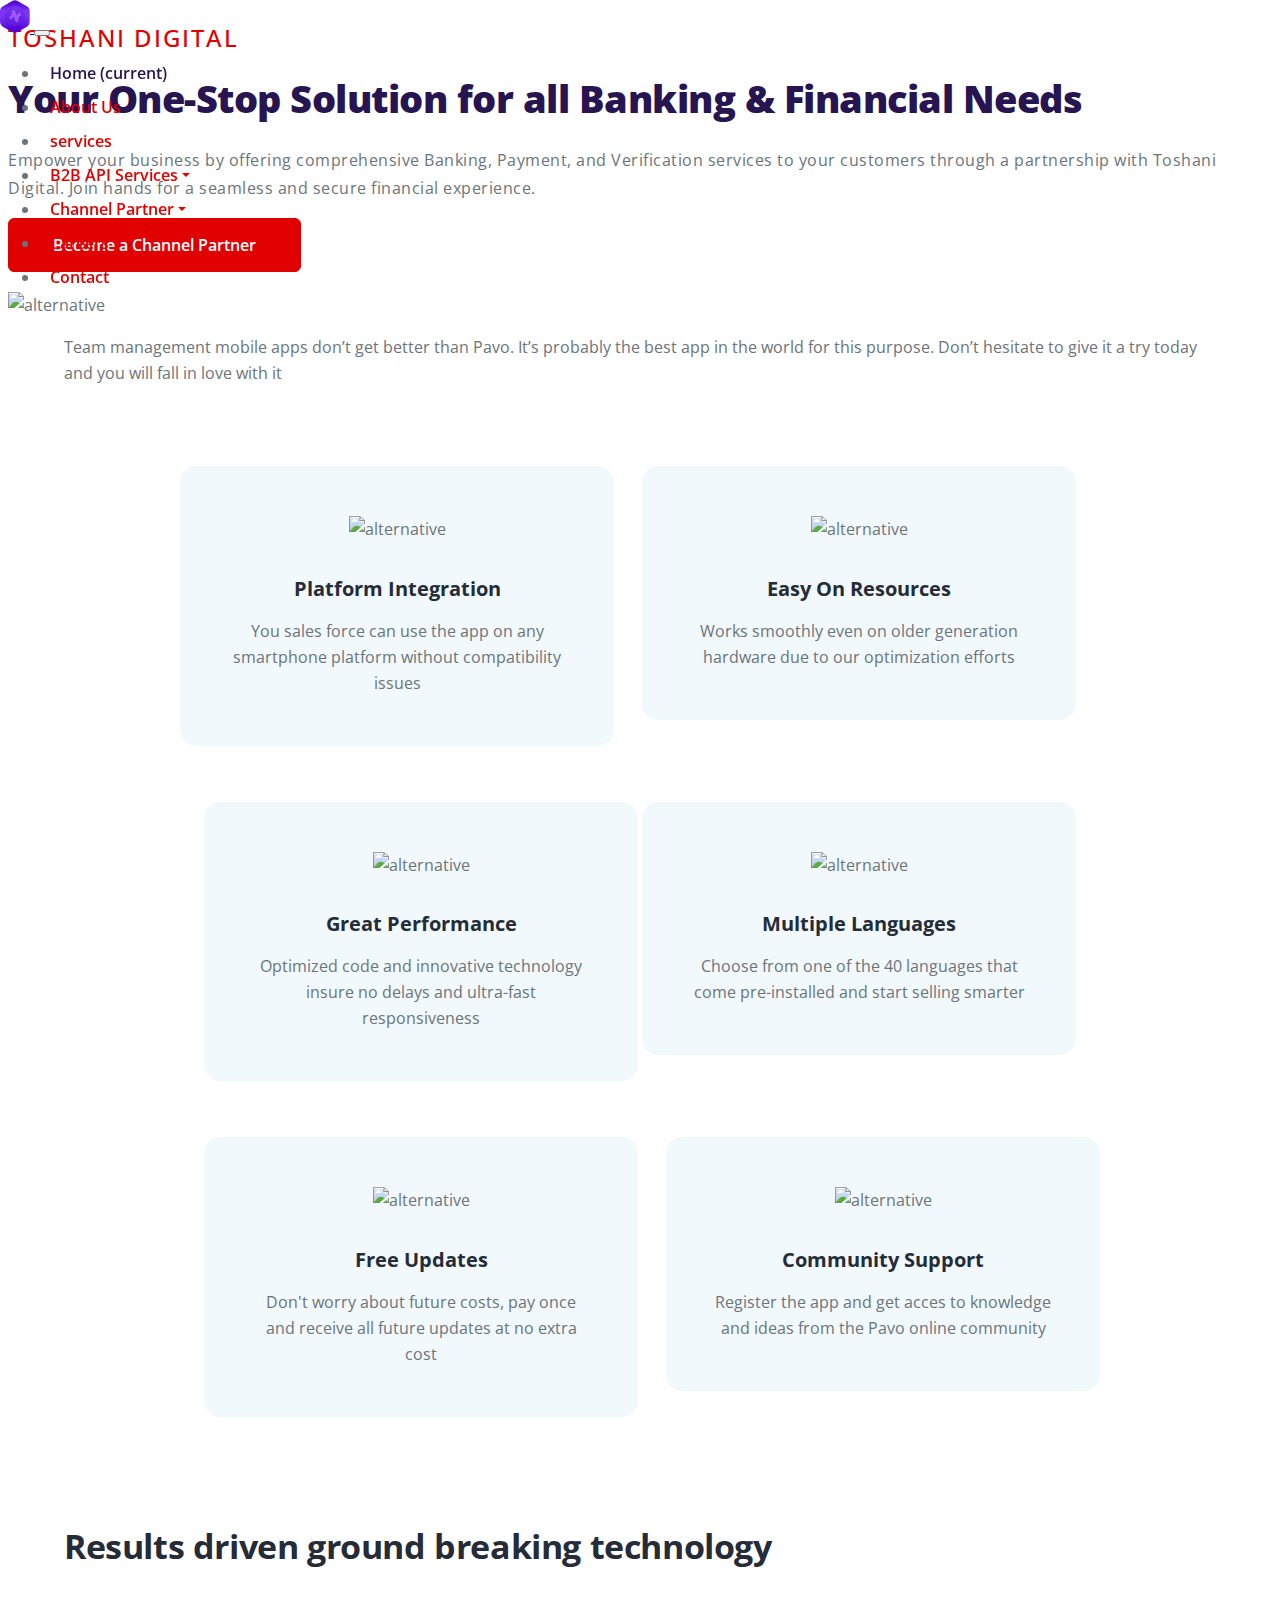
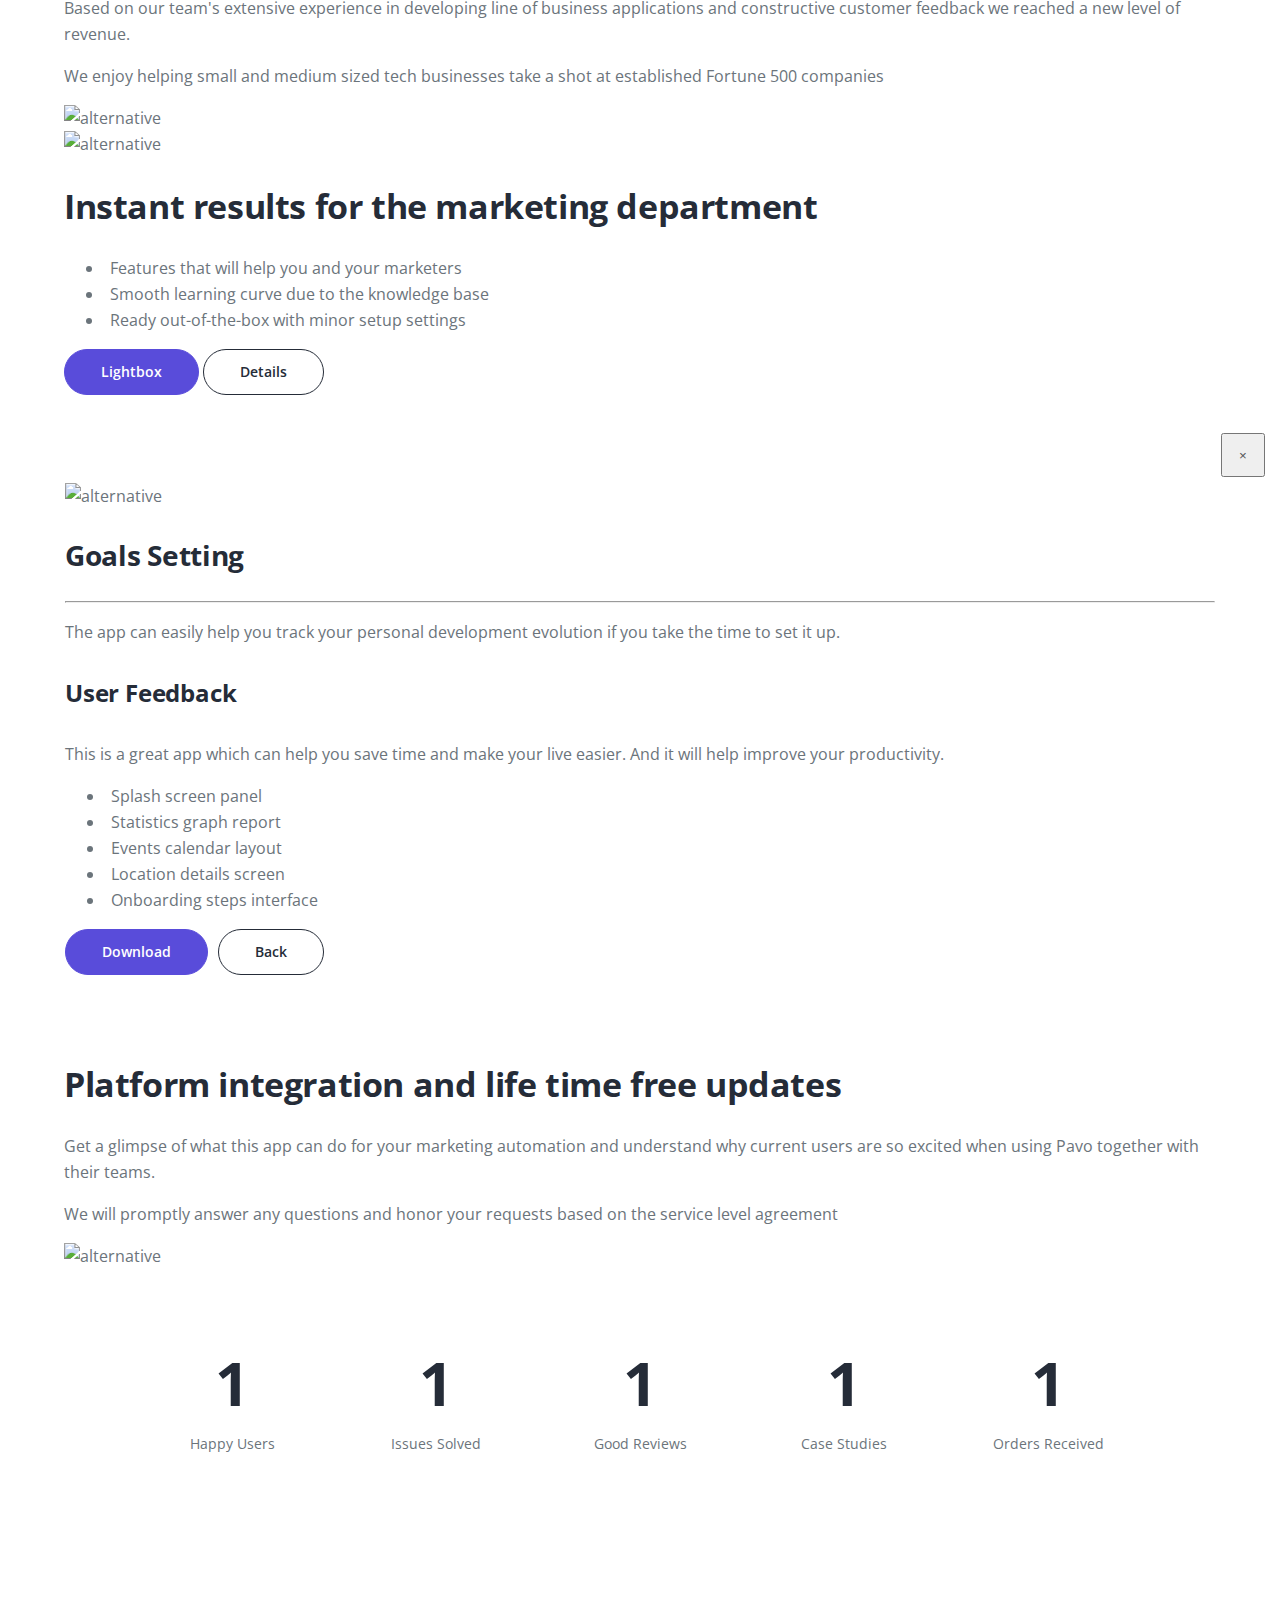
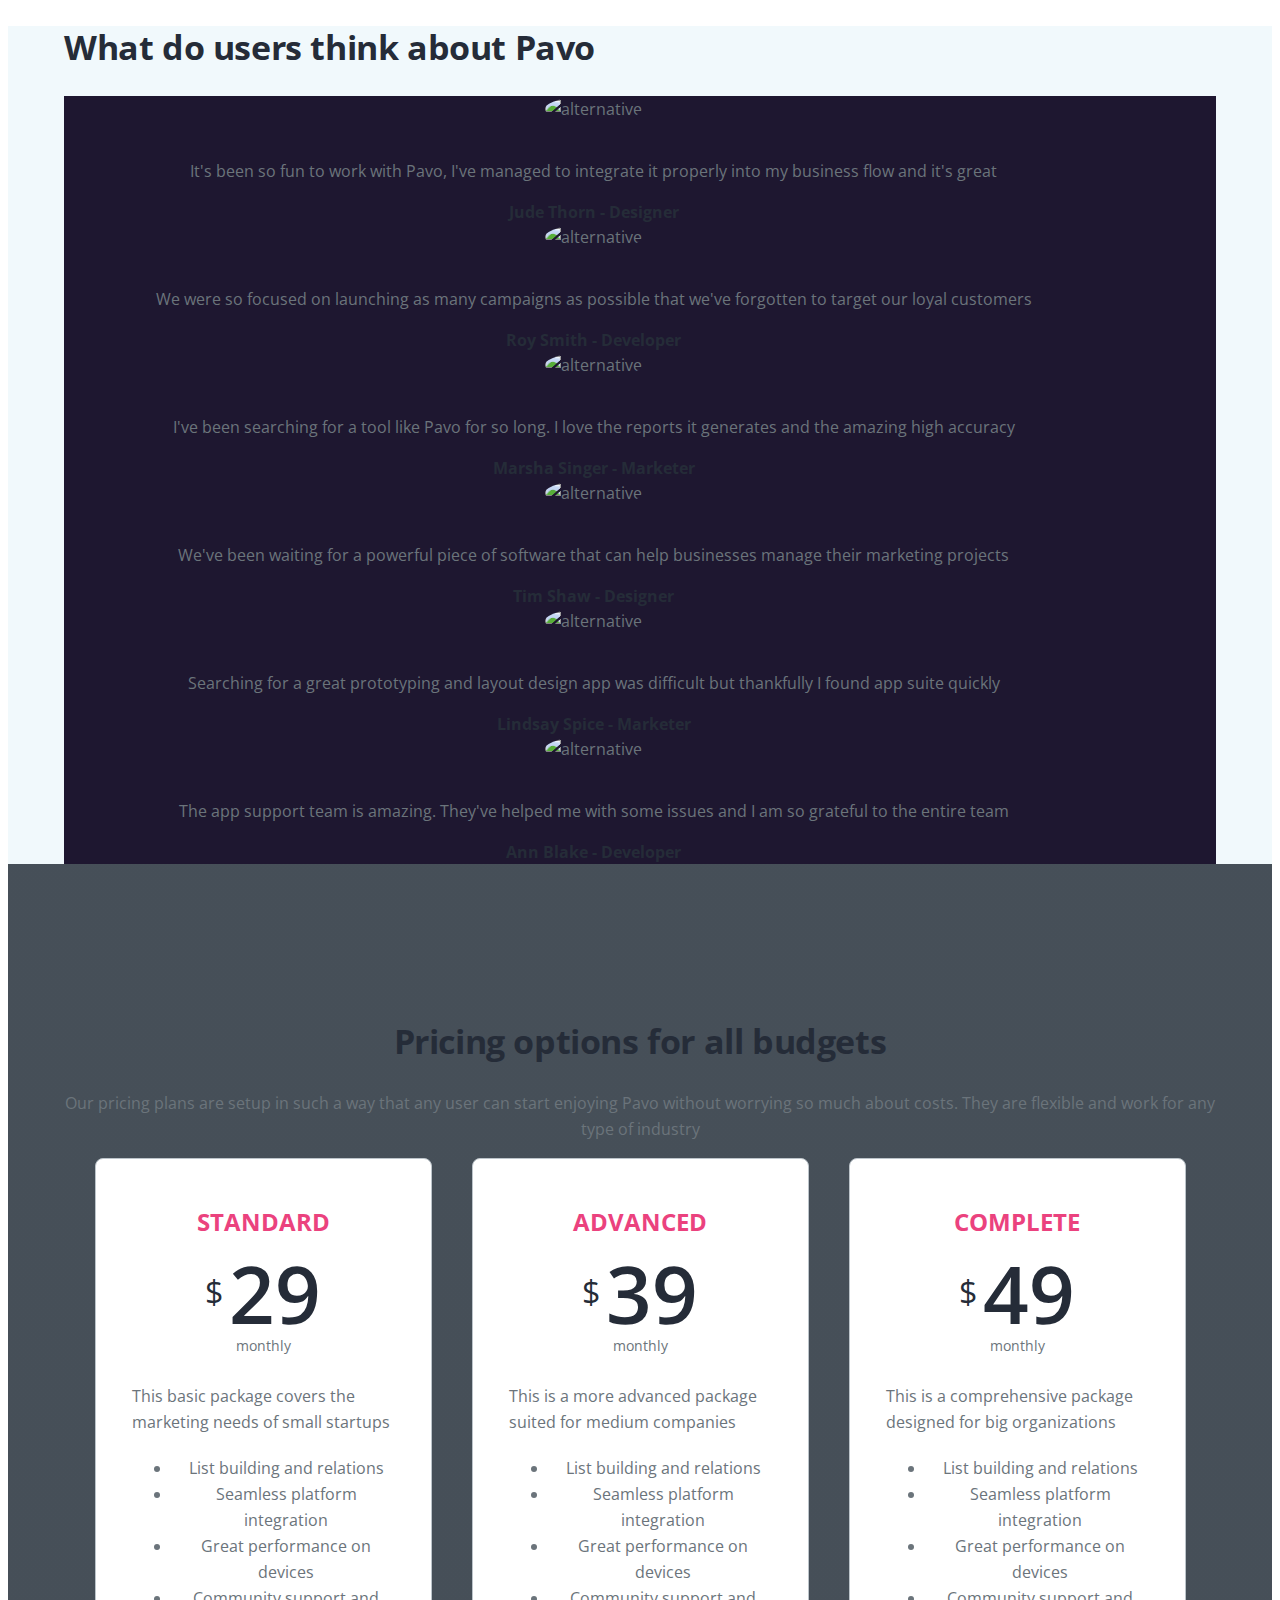
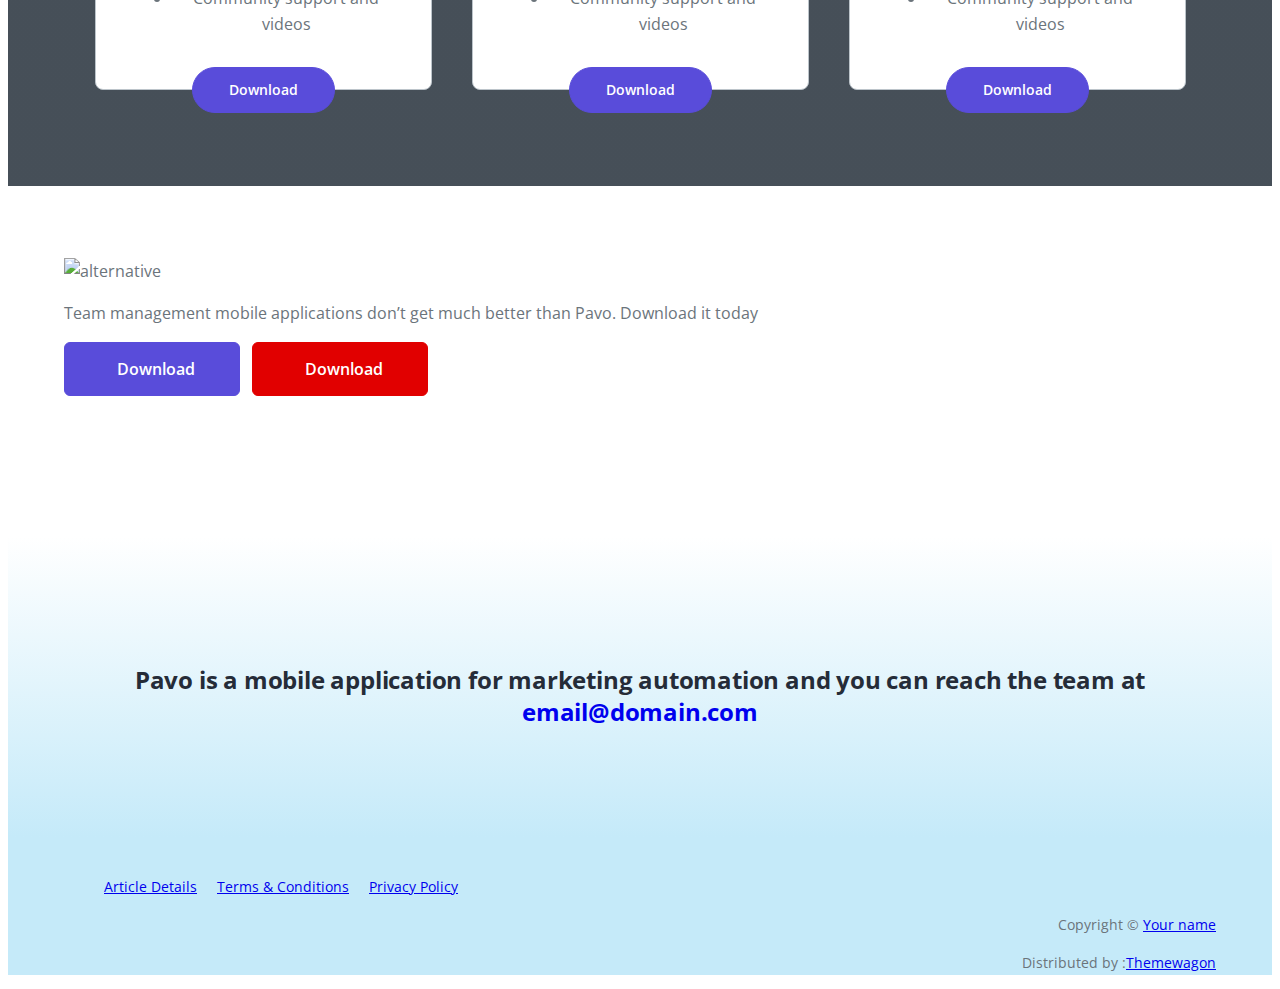
==== commit fefb7c0b: "fix : fix the b2b page" ====
--- a/apply-for-toshani-channel-partner/index.html
+++ b/apply-for-toshani-channel-partner/index.html
@@ -53,14 +53,12 @@
                             <a class="nav-link page-scroll active" href="../index.html">Home <span class="sr-only">(current)</span></a>
                         </li>
                         <li>
-                            <a class="nav-link page-scroll" href="#features">About Us</a>
+                            <a class="nav-link page-scroll" href="/about.html">About Us</a>
                         </li>
                         <li>
-                            <a class="nav-link page-scroll" href="#details">services</a>
-                        </li>
-                        <li>
-                            <a class="nav-link page-scroll" href="#pricing">Pricing</a>
-                        </li>
+                            <a class="nav-link page-scroll" href="service.html">services</a>
+                        </li>
+                    
                         <li class="dropdown">
                             <a class="nav-link dropdown-toggle" href="#" id="dropdown01" data-toggle="dropdown" aria-haspopup="true" aria-expanded="false">B2B API Services</a>
                             <div class="dropdown-menu" aria-labelledby="dropdown01">
@@ -82,7 +80,7 @@
                             </div>
                         </li>
                         <li>
-                            <a class="nav-link page-scroll" href="#download">Careers</a>
+                            <a class="nav-link page-scroll" href="career.html">Careers</a>
                         </li>
                         <li>
                             <a class="nav-link page-scroll" href="contact.html">Contact</a>
@@ -245,7 +243,7 @@
                                 <div>Ready out-of-the-box with minor setup settings</div>
                             </li>
                         </ul>
-                        <a class="btn-solid-reg popup-with-move-anim mr-1.5" href="#details-lightbox">Lightbox</a>
+                        <a class="btn-solid-reg popup-with-move-anim mr-1.5" href="service.html-lightbox">Lightbox</a>
                         <a class="btn-outline-reg" href="article.html">Details</a>
                     </div>
                 </div> <!-- end of col -->
@@ -292,7 +290,7 @@
                             <div>Onboarding steps interface</div>
                         </li>
                     </ul>
-                    <a class="btn-solid-reg mfp-close page-scroll" href="#download">Download</a>
+                    <a class="btn-solid-reg mfp-close page-scroll" href="career.html">Download</a>
                     <button class="btn-outline-reg mfp-close as-button" type="button">Back</button>
                 </div> <!-- end of col -->
             </div> <!-- end of row -->
@@ -487,7 +485,7 @@
                             </li>
                         </ul>
                         <div class="button-wrapper">
-                            <a class="btn-solid-reg page-scroll" href="#download">Download</a>
+                            <a class="btn-solid-reg page-scroll" href="career.html">Download</a>
                         </div>
                     </div>
                 </div> <!-- end of card -->
@@ -519,7 +517,7 @@
                             </li>
                         </ul>
                         <div class="button-wrapper">
-                            <a class="btn-solid-reg page-scroll" href="#download">Download</a>
+                            <a class="btn-solid-reg page-scroll" href="career.html">Download</a>
                         </div>
                     </div>
                 </div> <!-- end of card -->
@@ -551,7 +549,7 @@
                             </li>
                         </ul>
                         <div class="button-wrapper">
-                            <a class="btn-solid-reg page-scroll" href="#download">Download</a>
+                            <a class="btn-solid-reg page-scroll" href="career.html">Download</a>
                         </div>
                     </div>
                 </div> <!-- end of card -->
--- a/css/styles.css
+++ b/css/styles.css
@@ -1239,3 +1239,29 @@
     /* end of extra pages */
 }
 /* end of min-width 1200px */
+/* Slider container */
+.slider-container {
+    position: relative;
+    max-width: 100vw;
+    overflow: hidden;
+    min-height: 100px;
+    background-color: #1E1730;
+  }
+  
+  /* Text inside the slider */
+  .marquee {
+    position: absolute;
+    white-space: nowrap;
+    border-bottom: 2px solid #ffffff;
+    border-top: 2px solid #ffffff;
+    padding: 20px 0px;
+    animation: slideFade 10s linear infinite;
+  }
+  
+  .marquee p {
+    font-size: 1.5rem;
+    font-weight: 500;
+    color: #ffffff;
+  }
+  
+ 